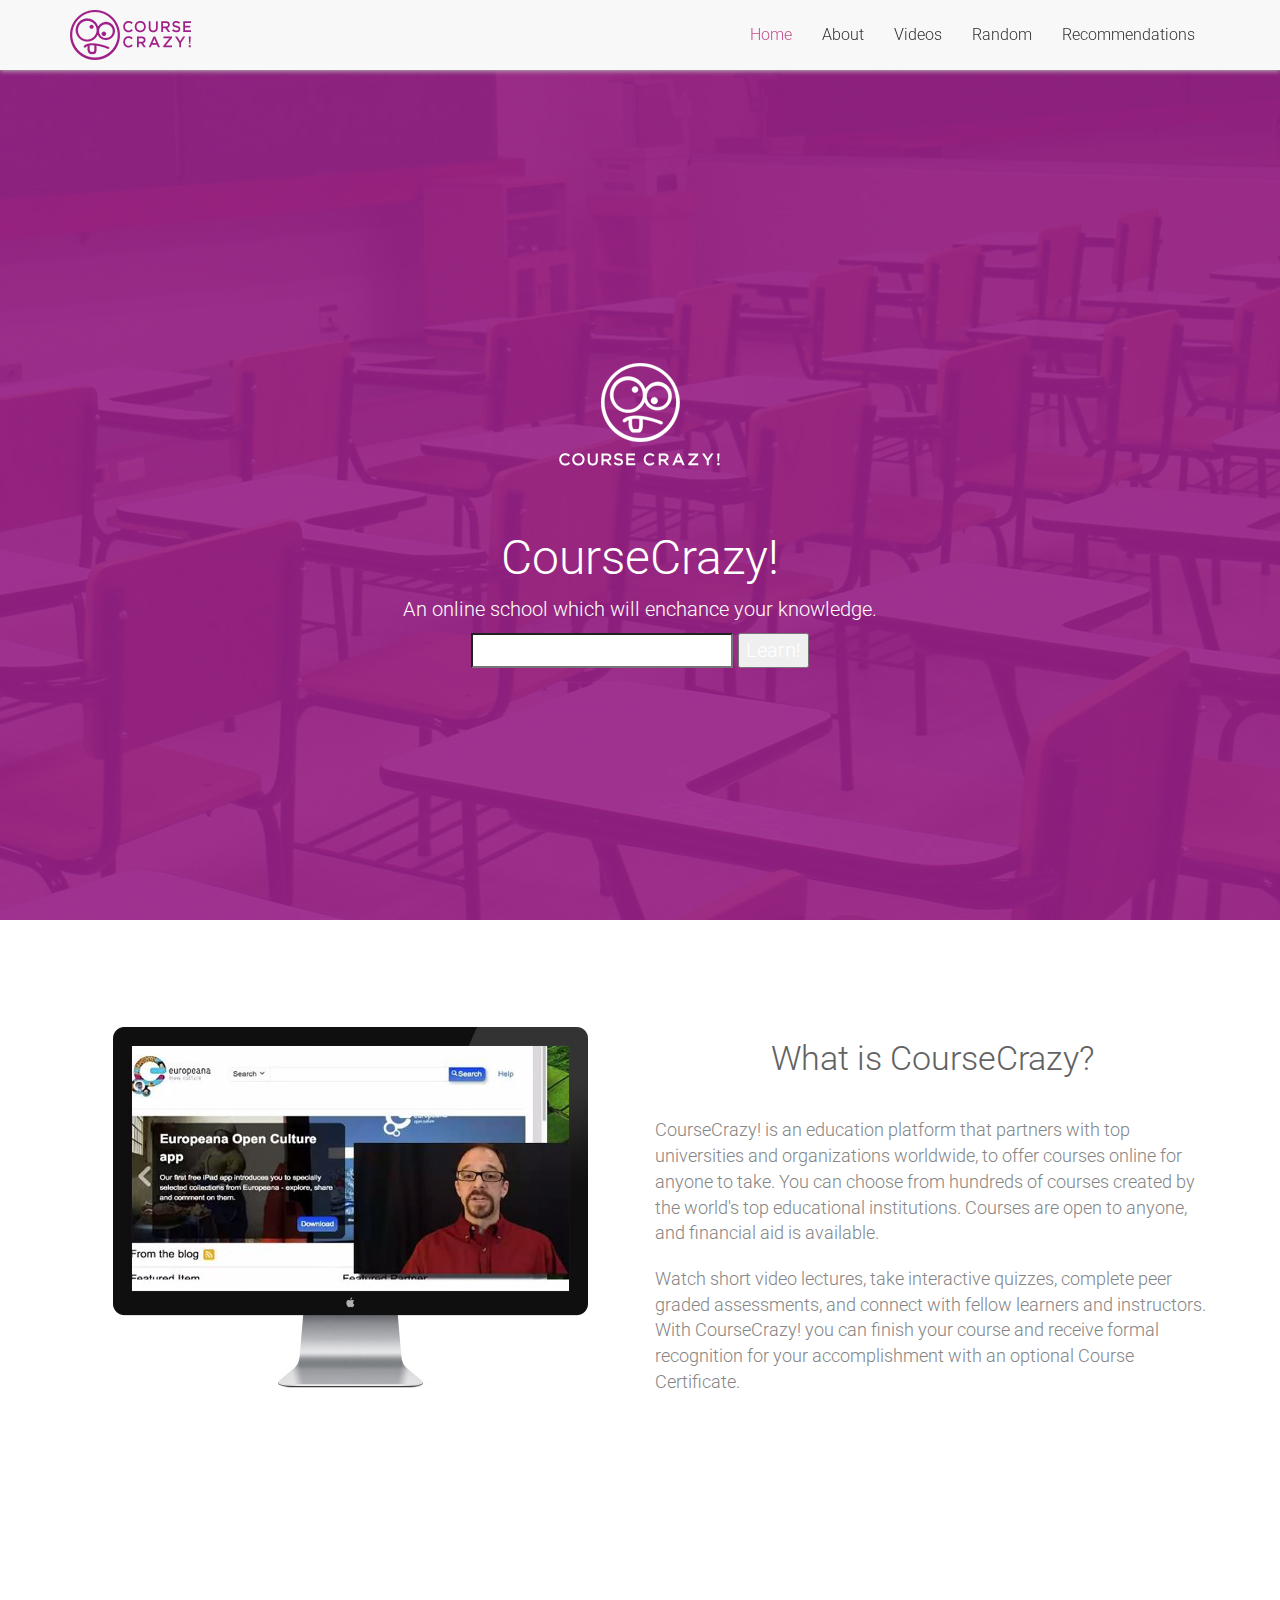
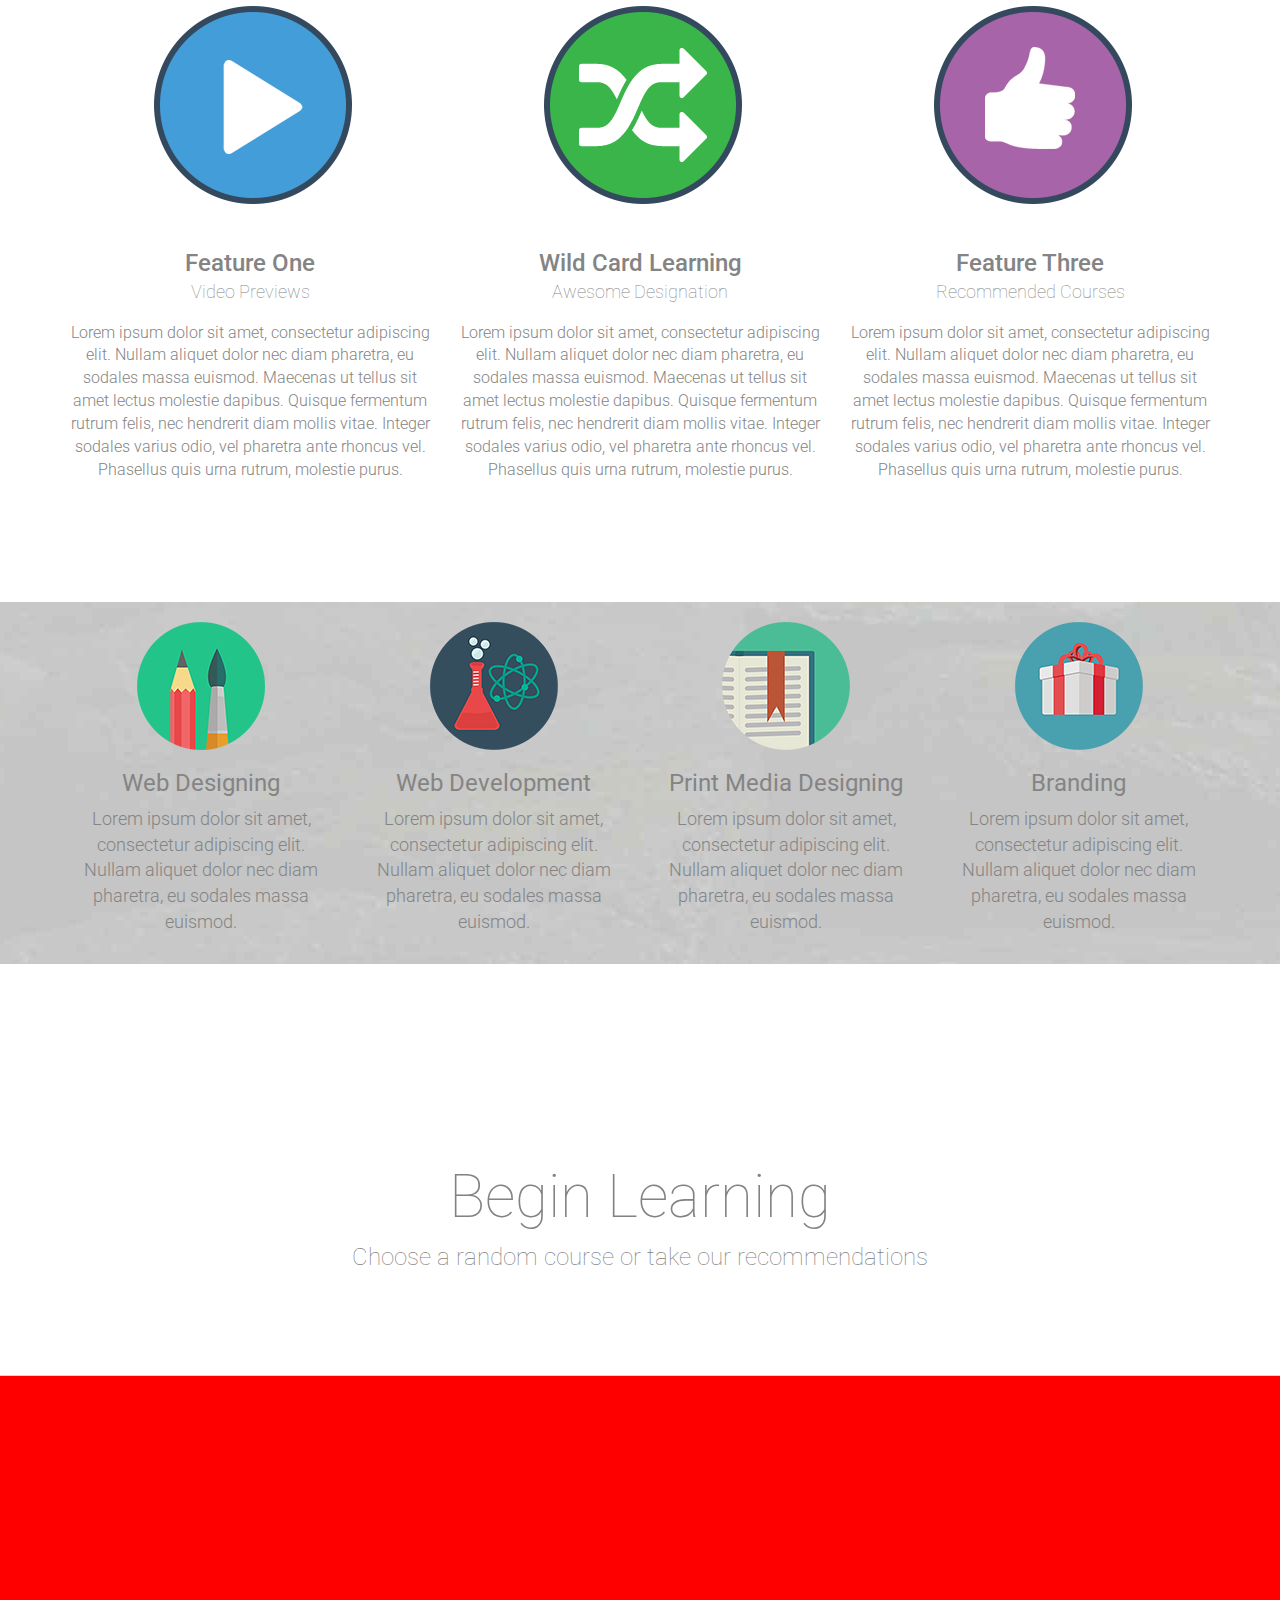
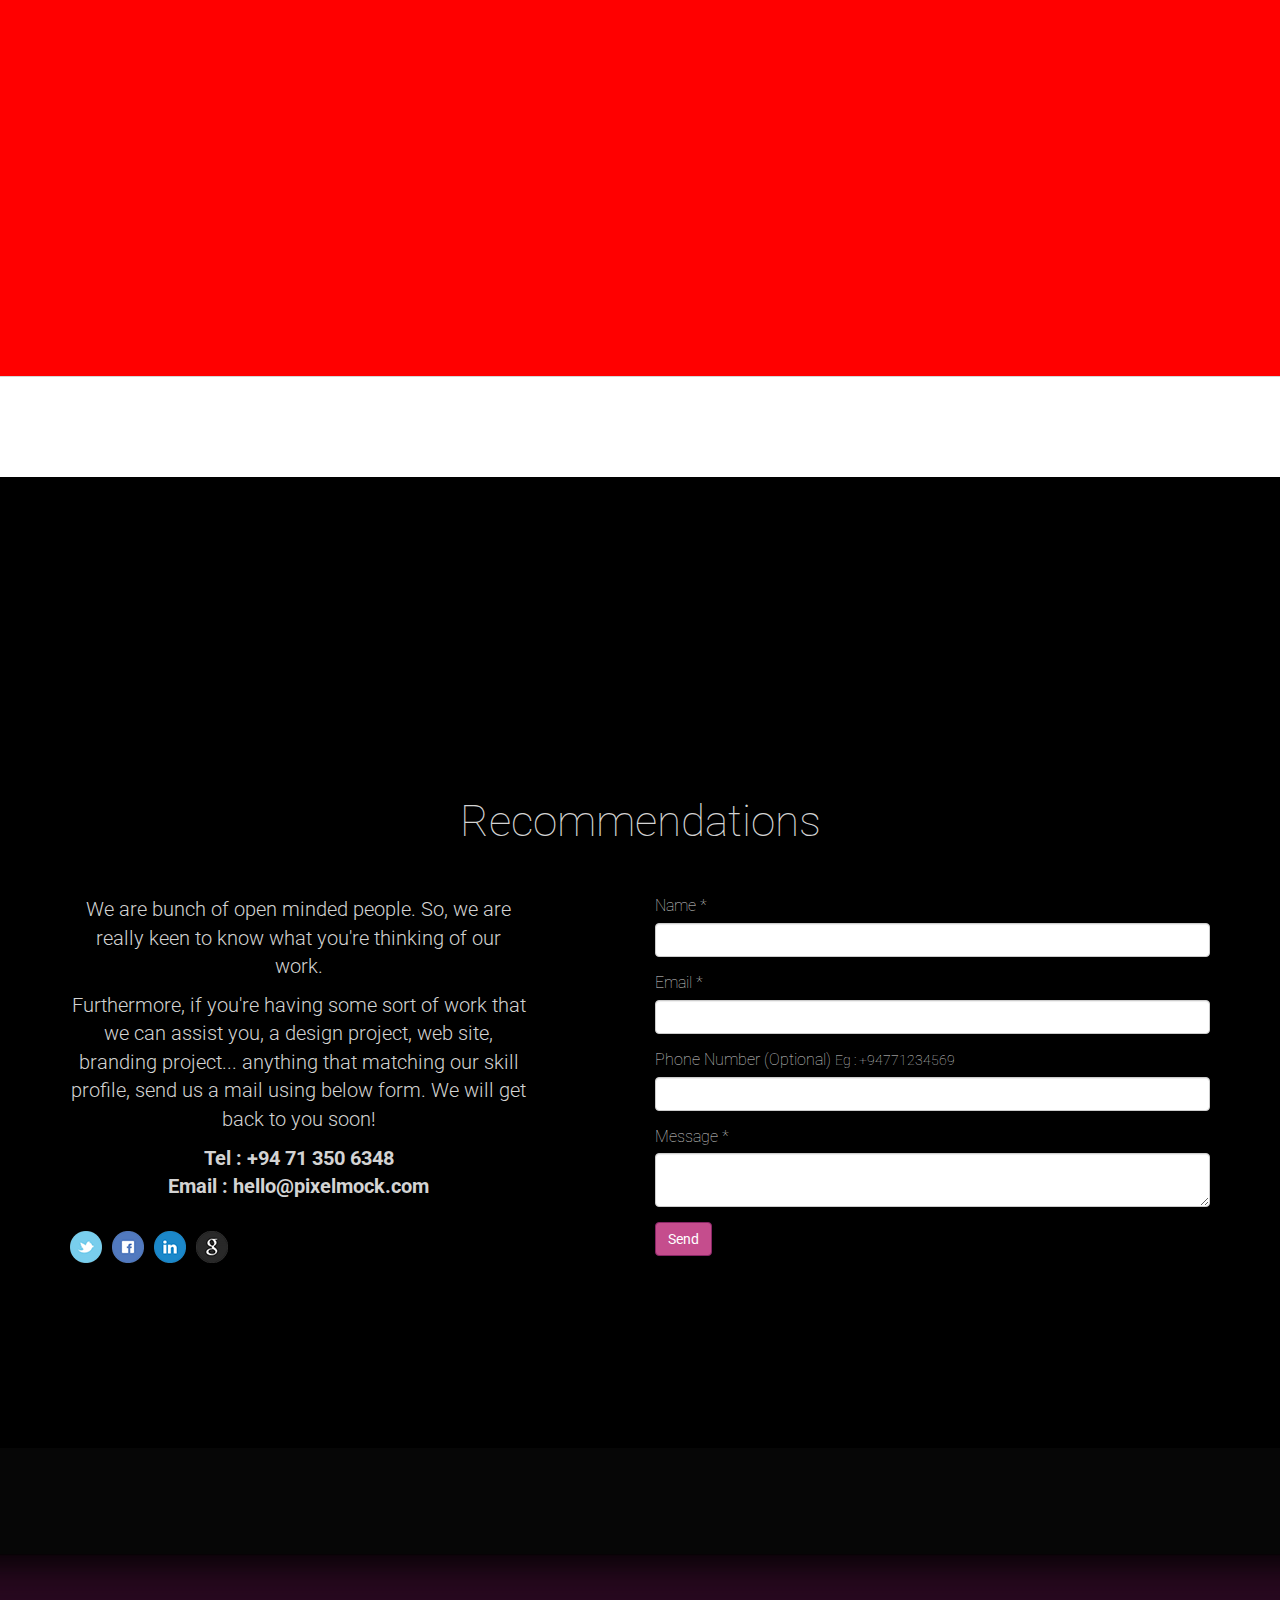
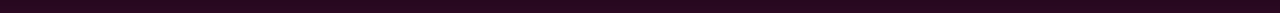
==== index2.html @ 57f98992 "initial code" ====
<!DOCTYPE html>

<html>

<head>

	<title>CourseCrazy!</title>

	<link rel="stylesheet" type="text/css" href="css/bootstrap.min.css">

	<link href='http://fonts.googleapis.com/css?family=Roboto:400,300,100,400italic,500,700' rel='stylesheet' type='text/css'>

	<link rel="stylesheet" type="text/css" href="css/main.css">

	



	<script type="text/javascript" src="js/jquery.js"></script>

	<script type="text/javascript" src="js/bootstrap.min.js"></script>

	<script type="text/javascript" src="js/singlepagenav.js"></script>

	<script type="text/javascript" src="js/queryloader.js"></script>	

	<script type="text/javascript" src="js/main.js"></script>



	<meta charset="UTF-8">

	<meta name="description" content="CouseCrazy! - Take courses online!">

	<meta name="keywords" content="educational, learning, school, college, CS160, Software Engineering, HTML,CSS,XML,JavaScript">

	<meta name="author" content="CourseCrazy!">



	<link rel="icon" type="image/png"  href="img/fav.png" />

</head>

<body>

	<div class="navbar navbar-inverse navbar-fixed-top top-nav" role="navigation">

      <div class="container">

        <div class="navbar-header">

          <button type="button" class="navbar-toggle" data-toggle="collapse" data-target=".navbar-collapse">

            <span class="sr-only">Toggle navigation</span>

            <span class="icon-bar"></span>

            <span class="icon-bar"></span>

            <span class="icon-bar"></span>

          </button>

          <a class="navbar-brand" href="#">

          	<img src="img/pm-brand.png" title="CourseCrazy! Logo">

          </a>

        </div>

        <div class="collapse navbar-collapse ">

          <ul class="nav navbar-nav">

            <li><a href="#home">Home</a></li>

            <li><a href="#about">About</a></li>

            <li><a href="#services">Videos</a></li>

            <li><a href="#work">Random</a></li>

            <li><a href="#contact">Recommendations</a></li>

          </ul>

        </div><!--/.nav-collapse -->

      </div>

    </div>





	<div class="content"  id="home">

		<div class="section section1">

			<div class="container">

				<div class="row">

					<div class="col-xs-6 col-sm-4 col-md-2 col-lg-2 col-xs-offset-3 col-sm-offset-4 col-md-offset-5 main-logo"></div>

				</div>

				<div class="row">

					<h2>CourseCrazy!</h2>

				</div>

				<div class="row">

					<p>

						An online school which will enchance your knowledge.

					</p>

				</div>
				<div class="row">
				  <p> <input type="search" value="Interested in?"> 
				    <input type="button" name="Learn!" id="Learn!" value="Learn!">
				  </p>
			  </div>

			</div>

			</div>
</div>

		<div class="section section2" id="about">

			<div class="container">

				<div class="row">

					<div class="col-md-6">

						<img class="img-responsive" title="PixelMock Introduction" src="img/big-mac.jpg">

					</div>

					<div class="col-md-6 intro-text">

						<h3 id="aboutus-title">What is CourseCrazy?</h3>

						<p>

							 CourseCrazy! is an education platform that partners with top universities and organizations worldwide, to offer courses online for anyone to take. You can choose from hundreds of courses created by the world's top educational institutions. Courses are open to anyone, and financial aid is available.

						</p>



						<p>

							Watch short video lectures, take interactive quizzes, complete peer graded assessments, and connect with fellow learners and instructors. With CourseCrazy! you can finish your course and receive formal recognition for your accomplishment with an optional Course Certificate.

						</p>

					</div>

				</div>

				<div class="row team">

					<div class="col-md-4">

						<img src="img/team/user2.png" class="img-responsive">

						<h3 class="team-name">Feature One</h3>

						<h4 class="team-subtitle">Video Previews</h4>

						<p class="team-details">

							Lorem ipsum dolor sit amet, consectetur adipiscing elit. Nullam aliquet dolor nec diam pharetra, eu sodales massa euismod. Maecenas ut tellus sit amet lectus molestie dapibus. Quisque fermentum rutrum felis, nec hendrerit diam mollis vitae. Integer sodales varius odio, vel pharetra ante rhoncus vel. Phasellus quis urna rutrum, molestie purus. 

						</p>

					</div>

					<div class="col-md-4">

						<img src="img/team/user1.png" class="img-responsive">

						<h3 class="team-name">Wild Card Learning</h3>

						<h4 class="team-subtitle">Awesome Designation</h4>

						<p class="team-details">

							Lorem ipsum dolor sit amet, consectetur adipiscing elit. Nullam aliquet dolor nec diam pharetra, eu sodales massa euismod. Maecenas ut tellus sit amet lectus molestie dapibus. Quisque fermentum rutrum felis, nec hendrerit diam mollis vitae. Integer sodales varius odio, vel pharetra ante rhoncus vel. Phasellus quis urna rutrum, molestie purus. 

						</p>

					</div>

					<div class="col-md-4">

						<img src="img/team/user3.png" class="img-responsive">

						<h3 class="team-name">Feature Three</h3>

						<h4 class="team-subtitle">Recommended Courses</h4>

						<p class="team-details">

							Lorem ipsum dolor sit amet, consectetur adipiscing elit. Nullam aliquet dolor nec diam pharetra, eu sodales massa euismod. Maecenas ut tellus sit amet lectus molestie dapibus. Quisque fermentum rutrum felis, nec hendrerit diam mollis vitae. Integer sodales varius odio, vel pharetra ante rhoncus vel. Phasellus quis urna rutrum, molestie purus. 

						</p>

					</div>

				</div>

			</div>

		</div>

		<div class="section section3" id="services">

			<div class="container">

				<div class="row">

					<div class="col-sm-6 col-md-3 service-item">

						<img src="img/web-design.png" title="Web design" class="img-responsive">

						<h3>Web Designing</h3>

						<p>

							Lorem ipsum dolor sit amet, consectetur adipiscing elit. Nullam aliquet dolor nec diam pharetra, eu sodales massa euismod.

						</p>

					</div>

					<div class="col-sm-6 col-md-3 service-item">

						<img src="img/web-dev.png" title="Web development" class="img-responsive">

						<h3>Web Development</h3>

						<p>

							Lorem ipsum dolor sit amet, consectetur adipiscing elit. Nullam aliquet dolor nec diam pharetra, eu sodales massa euismod.

						</p>

					</div>

					<div class="col-sm-6 col-md-3 service-item">

						<img src="img/print.png" title="Print media design" class="img-responsive">

						<h3>Print Media Designing</h3>

						<p>

							Lorem ipsum dolor sit amet, consectetur adipiscing elit. Nullam aliquet dolor nec diam pharetra, eu sodales massa euismod.

						</p>

					</div>

					<div class="col-sm-6 col-md-3 service-item">

						<img src="img/branding.png" title="Branding" class="img-responsive">

						<h3>Branding</h3>

						<p>

							Lorem ipsum dolor sit amet, consectetur adipiscing elit. Nullam aliquet dolor nec diam pharetra, eu sodales massa euismod.

						</p>

					</div>

				</div>

			</div>

		</div>

		<div class="section section4" id="work">

			<div class="portfolio clearfix">

				<div id="portfolio-introduction">

					<h3>Begin Learning</h3>

					<p>Choose a random course or take our recommendations</p>

				</div>



				<div id="portfolio-items" class="clearfix">

					



					<!-- start of a portfolio item -->

					<div class="item w3">

						<div class="hover-content">

							<h3>Awseome Project Name</h3>

						</div>

						<div class="hidden-item">

							<img src="img/portfolio/web/sankalana/1.jpg" title="Sankalan Holdings" data-axisX="20" data-axisY="10">

						</div>

						<div class="modal fade portfolio-popup" tabindex="-1" role="dialog" aria-labelledby="myLargeModalLabel" aria-hidden="true">

	                        <div class="modal-dialog modal-lg">

	                            <div class="modal-content">

	                                <div class="row">

	                                    <div class="col-xs-12">

	                                        <div class="portfolio-item-description">

	                                            <h3>Sankalana Holdings Website</h3>

	                                            <p>Website design and the concept development is done by PixelMock and it was a pleasure experience to work with Sankalana holdings to deliver something awesome</p>

	                                            <p>Concept design was developed using Adobe Photoshop and later customized using HTML, CSS and jQuery. </p>

	                                            <p>End product is powered with Wordpress.</p>

	                                            <div class="labels">

	                                            	<span class="label label-default">web</span>

													<span class="label label-primary">design</span>

													<span class="label label-success">wordpress</span>

													<span class="label label-info">photoshop</span>

													<span class="label label-warning">ui/ux</span>

													<span class="label label-danger">Danger</span>

	                                            </div>

	                                        </div>

	                                    </div>

	                                    <div class="col-xs-12">

	                                        <div class='popup-image-container'>

	                                            <img src="img/portfolio/web/sankalana/1.jpg" title="Sankalana Holdings web site" class="portfolio-big img-responsive">

	                                        </div>

	                                    </div>

	                                </div>

	                            </div>

	                        </div>

	                    </div>

					</div>

					<!-- end of a portfolio item -->



					<!-- start of a portfolio item -->

					<div class="item">

						<div class="hover-content">

							<h3>Awseome Project Name</h3>

						</div>

						<div class="hidden-item">

							<img src="img/portfolio/print/blackwelling/1.jpg" title="Blackwelling Recruitment" data-axisX="50" data-axisY="10">

						</div>

						<div class="modal fade portfolio-popup" tabindex="-1" role="dialog" aria-labelledby="myLargeModalLabel" aria-hidden="true">

	                        <div class="modal-dialog modal-lg">

	                            <div class="modal-content">

	                                <div class="row">

	                                    <div class="col-xs-12">

	                                        <div class="portfolio-item-description">

	                                            <h3>Awseome Project Name</h3>

	                                            <p>Lorem ipsum dolor sit amet, consectetur adipiscing elit. Morbi vitae porttitor dolor, sit amet consectetur lectus. Nunc vitae viverra enim, non blandit tortor. Suspendisse convallis. </p>

	                                            <p>Lorem ipsum dolor sit amet, consectetur adipiscing elit. Morbi vitae porttitor dolor, sit amet consectetur lectus. Nunc vitae viverra enim, non blandit tortor. Suspendisse convallis. </p>

	                                            <p>Lorem ipsum dolor sit amet, consectetur adipiscing elit. Morbi vitae porttitor dolor, sit amet consectetur lectus. Nunc vitae viverra enim, non blandit tortor. Suspendisse convallis. </p>

	                                            <div class="labels">

	                                            	<span class="label label-default">web</span>

													<span class="label label-primary">design</span>

													<span class="label label-success">wordpress</span>

													<span class="label label-info">photoshop</span>

													<span class="label label-warning">ui/ux</span>

													<span class="label label-danger">Danger</span>

	                                            </div>

	                                        </div>

	                                    </div>

	                                    <div class="col-xs-12">

	                                        <div class='popup-image-container'>

	                                            <img src="img/portfolio/print/blackwelling/1.jpg" title="Blackwelling Recruitment" class="portfolio-big img-responsive">

	                                        </div>

	                                    </div>

	                                </div>

	                            </div>

	                        </div>

	                    </div>

					</div>

					<!-- end of a portfolio item -->



					<!-- start of a portfolio item -->

					<div class="item">

						<div class="hover-content">

							<h3>Awseome Project Name</h3>

						</div>

						<div class="hidden-item">

							<img src="img/portfolio/web/whoor/1.jpg" title="WHOOR audio" data-axisX="50" data-axisY="50">

						</div>

						<div class="modal fade portfolio-popup" tabindex="-1" role="dialog" aria-labelledby="myLargeModalLabel" aria-hidden="true">

	                        <div class="modal-dialog modal-lg">

	                            <div class="modal-content">

	                                <div class="row">

	                                    <div class="col-xs-12">

	                                        <div class="portfolio-item-description">

	                                            <h3>Awseome Project Name</h3>

	                                            <p>Lorem ipsum dolor sit amet, consectetur adipiscing elit. Morbi vitae porttitor dolor, sit amet consectetur lectus. Nunc vitae viverra enim, non blandit tortor. Suspendisse convallis. </p>

	                                            <p>Lorem ipsum dolor sit amet, consectetur adipiscing elit. Morbi vitae porttitor dolor, sit amet consectetur lectus. Nunc vitae viverra enim, non blandit tortor. Suspendisse convallis. </p>

	                                            <p>Lorem ipsum dolor sit amet, consectetur adipiscing elit. Morbi vitae porttitor dolor, sit amet consectetur lectus. Nunc vitae viverra enim, non blandit tortor. Suspendisse convallis. </p>

	                                            <div class="labels">

	                                            	<span class="label label-default">web</span>

													<span class="label label-primary">design</span>

													<span class="label label-success">wordpress</span>

													<span class="label label-info">photoshop</span>

													<span class="label label-warning">ui/ux</span>

													<span class="label label-danger">Danger</span>

	                                            </div>

	                                        </div>

	                                    </div>

	                                    <div class="col-xs-12">

	                                        <div class='popup-image-container'>

	                                            <img src="img/portfolio/web/whoor/1.jpg" title="WHOOR audio" class="portfolio-big img-responsive">

	                                        </div>

	                                    </div>

	                                </div>

	                            </div>

	                        </div>

	                    </div>

					</div>

					<!-- end of a portfolio item -->



					<!-- start of a portfolio item -->

					<div class="item">

						<div class="hover-content">

							<h3>Awseome Project Name</h3>

						</div>

						<div class="hidden-item">

							<img src="img/portfolio/logo/chocodiles/1.jpg" title="Chocodiles" data-axisX="45" data-axisY="50">

						</div>

						<div class="modal fade portfolio-popup" tabindex="-1" role="dialog" aria-labelledby="myLargeModalLabel" aria-hidden="true">

	                        <div class="modal-dialog modal-lg">

	                            <div class="modal-content">

	                                <div class="row">

	                                    <div class="col-xs-12">

	                                        <div class="portfolio-item-description">

	                                            <h3>Awseome Project Name</h3>

	                                            <p>Lorem ipsum dolor sit amet, consectetur adipiscing elit. Morbi vitae porttitor dolor, sit amet consectetur lectus. Nunc vitae viverra enim, non blandit tortor. Suspendisse convallis. </p>

	                                            <p>Lorem ipsum dolor sit amet, consectetur adipiscing elit. Morbi vitae porttitor dolor, sit amet consectetur lectus. Nunc vitae viverra enim, non blandit tortor. Suspendisse convallis. </p>

	                                            <p>Lorem ipsum dolor sit amet, consectetur adipiscing elit. Morbi vitae porttitor dolor, sit amet consectetur lectus. Nunc vitae viverra enim, non blandit tortor. Suspendisse convallis. </p>

	                                            <div class="labels">

	                                            	<span class="label label-default">web</span>

													<span class="label label-primary">design</span>

													<span class="label label-success">wordpress</span>

													<span class="label label-info">photoshop</span>

													<span class="label label-warning">ui/ux</span>

													<span class="label label-danger">Danger</span>

	                                            </div>

	                                        </div>

	                                    </div>

	                                    <div class="col-xs-12">

	                                        <div class='popup-image-container'>

	                                            <img src="img/portfolio/logo/chocodiles/1.jpg" title="Chocodiles" class="portfolio-big img-responsive">

	                                        </div>

	                                    </div>

	                                </div>

	                            </div>

	                        </div>

	                    </div>

					</div>

					<!-- end of a portfolio item -->



					<!-- start of a portfolio item -->

					<div class="item">

						<div class="hover-content">

							<h3>Awseome Project Name</h3>

						</div>

						<div class="hidden-item">

							<img src="img/portfolio/logo/1tl/1.jpg" title="1LT" data-axisX="50" data-axisY="50">

						</div>

						<div class="modal fade portfolio-popup" tabindex="-1" role="dialog" aria-labelledby="myLargeModalLabel" aria-hidden="true">

	                        <div class="modal-dialog modal-lg">

	                            <div class="modal-content">

	                                <div class="row">

	                                    <div class="col-xs-12">

	                                        <div class="portfolio-item-description">

	                                            <h3>Awseome Project Name</h3>

	                                            <p>Lorem ipsum dolor sit amet, consectetur adipiscing elit. Morbi vitae porttitor dolor, sit amet consectetur lectus. Nunc vitae viverra enim, non blandit tortor. Suspendisse convallis. </p>

	                                            <p>Lorem ipsum dolor sit amet, consectetur adipiscing elit. Morbi vitae porttitor dolor, sit amet consectetur lectus. Nunc vitae viverra enim, non blandit tortor. Suspendisse convallis. </p>

	                                            <p>Lorem ipsum dolor sit amet, consectetur adipiscing elit. Morbi vitae porttitor dolor, sit amet consectetur lectus. Nunc vitae viverra enim, non blandit tortor. Suspendisse convallis. </p>

	                                            <div class="labels">

	                                            	<span class="label label-default">web</span>

													<span class="label label-primary">design</span>

													<span class="label label-success">wordpress</span>

													<span class="label label-info">photoshop</span>

													<span class="label label-warning">ui/ux</span>

													<span class="label label-danger">Danger</span>

	                                            </div>

	                                        </div>

	                                    </div>

	                                    <div class="col-xs-12">

	                                        <div class='popup-image-container'>

	                                            <img src="img/portfolio/logo/1tl/1.jpg" title="1LT" class="portfolio-big img-responsive">

	                                        </div>

	                                    </div>

	                                </div>

	                            </div>

	                        </div>

	                    </div>

					</div>

					<!-- end of a portfolio item -->



					<!-- start of a portfolio item -->

					<div class="item w3">

						<div class="hover-content">

							<h3>Awseome Project Name</h3>

						</div>

						<div class="hidden-item">

							<img src="img/portfolio/web/sajath/1.jpg" title="Sajath Lakshita's Website" data-axisX="95" data-axisY="10">

						</div>

						<div class="modal fade portfolio-popup" tabindex="-1" role="dialog" aria-labelledby="myLargeModalLabel" aria-hidden="true">

	                        <div class="modal-dialog modal-lg">

	                            <div class="modal-content">

	                                <div class="row">

	                                    <div class="col-xs-12">

	                                        <div class="portfolio-item-description">

	                                            <h3>Awseome Project Name</h3>

	                                            <p>Lorem ipsum dolor sit amet, consectetur adipiscing elit. Morbi vitae porttitor dolor, sit amet consectetur lectus. Nunc vitae viverra enim, non blandit tortor. Suspendisse convallis. </p>

	                                            <p>Lorem ipsum dolor sit amet, consectetur adipiscing elit. Morbi vitae porttitor dolor, sit amet consectetur lectus. Nunc vitae viverra enim, non blandit tortor. Suspendisse convallis. </p>

	                                            <p>Lorem ipsum dolor sit amet, consectetur adipiscing elit. Morbi vitae porttitor dolor, sit amet consectetur lectus. Nunc vitae viverra enim, non blandit tortor. Suspendisse convallis. </p>

	                                            <div class="labels">

	                                            	<span class="label label-default">web</span>

													<span class="label label-primary">design</span>

													<span class="label label-success">wordpress</span>

													<span class="label label-info">photoshop</span>

													<span class="label label-warning">ui/ux</span>

													<span class="label label-danger">Danger</span>

	                                            </div>

	                                        </div>

	                                    </div>

	                                    <div class="col-xs-12">

	                                        <div class='popup-image-container'>

	                                            <img src="img/portfolio/web/sajath/1.jpg" title="Sajath Lakshita's Website" class="portfolio-big img-responsive">

	                                            <img src="img/portfolio/web/sajath/2.jpg" title="Sajath Lakshita's Website" class="portfolio-big img-responsive">

	                                        </div>

	                                    </div>

	                                </div>

	                            </div>

	                        </div>

	                    </div>

					</div>

					<!-- end of a portfolio item -->



					<!-- start of a portfolio item -->

					<div class="item w3">

						<div class="hover-content">

							<h3>Awseome Project Name</h3>

						</div>

						<div class="hidden-item">

							<img src="img/portfolio/web/udara/1.png" title="Udara Kiriella Photography Website" data-axisX="50" data-axisY="50">

						</div>

						<div class="modal fade portfolio-popup" tabindex="-1" role="dialog" aria-labelledby="myLargeModalLabel" aria-hidden="true">

	                        <div class="modal-dialog modal-lg">

	                            <div class="modal-content">

	                                <div class="row">

	                                    <div class="col-xs-12">

	                                        <div class="portfolio-item-description">

	                                            <h3>Awseome Project Name</h3>

	                                            <p>Lorem ipsum dolor sit amet, consectetur adipiscing elit. Morbi vitae porttitor dolor, sit amet consectetur lectus. Nunc vitae viverra enim, non blandit tortor. Suspendisse convallis. </p>

	                                            <p>Lorem ipsum dolor sit amet, consectetur adipiscing elit. Morbi vitae porttitor dolor, sit amet consectetur lectus. Nunc vitae viverra enim, non blandit tortor. Suspendisse convallis. </p>

	                                            <p>Lorem ipsum dolor sit amet, consectetur adipiscing elit. Morbi vitae porttitor dolor, sit amet consectetur lectus. Nunc vitae viverra enim, non blandit tortor. Suspendisse convallis. </p>

	                                            <div class="labels">

	                                            	<span class="label label-default">web</span>

													<span class="label label-primary">design</span>

													<span class="label label-success">wordpress</span>

													<span class="label label-info">photoshop</span>

													<span class="label label-warning">ui/ux</span>

													<span class="label label-danger">Danger</span>

	                                            </div>

	                                        </div>

	                                    </div>

	                                    <div class="col-xs-12">

	                                        <div class='popup-image-container'>

	                                            <img src="img/portfolio/web/udara/1.png" title="Udara Kiriella Photography Website" class="portfolio-big img-responsive">

	                                        </div>

	                                    </div>

	                                </div>

	                            </div>

	                        </div>

	                    </div>

					</div>

					<!-- end of a portfolio item -->

				</div>

				

			</div>

		</div>



		<div class="section section5 footer" id="contact">

			<div class="container">

				<div class="row">

					<h3 id="contact-us-header">Recommendations</h3>

				</div>

                <div class="row">

                    <div class="col-md-5 contact-description">

                        <p>We are bunch of open minded people. So, we are really keen to know what you're thinking of our work.</p> 

                        <p>Furthermore, if you're having some sort of work that we can assist you, a design project, web site, branding project... anything that matching our skill profile, send us a mail using below form. We will get back to you soon!</p>	

                        <p><strong>Tel : +94 71 350 6348<br>

                                Email : hello@pixelmock.com</strong></p>

                        <p class="sm-wrapper clearfix">

                            <a class="sm-container" href="http://www.twitter.com/pixelmock" target="_blank"></a>

                            <a class="sm-container sm-facebook" href="http://www.facebook.com/pixelmock" target="_blank"></a>

                            <a class="sm-container sm-linkedin" href="http://www.linkedin.com/company/pixelmock/" target="_blank"></a>

                            <a class="sm-container sm-gplus" href="https://plus.google.com/115525542717477884846" rel="publisher" target="_blank"></a>

                            <a class="sm-container sm-skype" href="skype:pixelmock?userinfo"></a>

                        <div class="clear"></div>

                        </p>

                    </div>

                    <div class="col-md-offset-1 col-md-6">

                        <div id="mainErrorDisplay">



                        </div>

                        <form id="contact-form">

                            <div class="form-group">

                                <label for="name">Name *</label>

                                <input type="text" class="form-control" id="name">

                            </div>



                            <div class="form-group">

                                <label for="email">Email *</label>

                                <input type="text" class="form-control" id="email">

                            </div>



                            <div class="form-group">

                                <label for="phone">Phone Number (Optional) <small>Eg : +94771234569</small></label>

                                <input type="text" class="form-control" id="phone">

                            </div>



                            <div class="form-group">

                                <label for="message">Message *</label>

                                <textarea class="form-control" id="message"></textarea>

                            </div>



                            <div class="form-group">

                                <input type="submit" value="Send" id="send" class="btn btn-success">

                            </div>

                        </form>

                    </div>

                </div>

            </div>



		</div>

	</div>

</body>

</html>
---- css/main.css ----
body
{
	text-align: center;
	padding: 0px;
	margin: 0px;
	font-family: "Roboto",sans-serif;
	font-size: 12px;
	color:#d3d3d3 !important;
}

body .text-color1 
{
    color: #882565;
}

body .text-color2 
{
    color: #C54D8D;
}

.owlcontainer {
	max-width: 1400px;
	margin: auto;
	overflow: hidden;
	position: relative;
	padding-top: 6%;
}

#owl-demo .owlitem img{
    display: block;
    max-width: 100%;
    height: auto;
    margin: auto;
}
.owlcontainer .slidertext {
	font-size: 30px;
	color: #4f585d;
	line-height: 40px;
	text-align: center;
	width: 70%;
	margin: auto;
	padding-top: 0px;
	padding-bottom: 6%;
}


.container
{
	/*width:1200px;*/
	margin: 0px auto;
	/*text-align: left;*/
}

.top-nav
{
	position: fixed;
	height: 70px;
	padding-top: 10px;
	padding-bottom: 10px;
	width:100%;
	background-color: #f8f8f8;
}

.top-nav li a
{
	font-size:16px;
	font-family: "Roboto", sans-serif;
	font-weight: 300;
	color:#303030 !important;
}

.navbar li .current
{
	background-color: transparent;
	color: #C54D8D !important;
	outline: none;
}

.navbar-brand
{
	padding-top: 0px;
}

.top-nav li a:hover
{
	color:#C54D8D!important;
}

.navbar-inverse
{
	border: none;
	box-shadow: 0px 1px 5px #b8b8b8;
}

.content
{
	padding-top:70px;
}

.section1
{
	background: url(../img/workspace-main.jpg);
	background-repeat:no-repeat;
	background-attachment:fixed;
	background-position:50% -400px; 
	padding-top:170px;
}

.section1 .main-logo
{
	background: url("../img/logo-big-NEW.png") no-repeat scroll center center rgba(0, 0, 0, 0);
	height: 200px;
}

.section1 h2
{
	font-family: "Roboto",sans-serif;
	font-weight: 300 !important;
	font-size: 48px;
	color:#fff;
}

.section1 p
{
	font-size: 20px;
	font-weight: 300;
	color: #fff;
}

.section2
{
	padding-top: 100px;
	/*padding-bottom: 200px;*/
}

.section2 .intro-text
{
	/*text-align: left*/
}

.section2 img
{
	margin: 0 auto;
}

.section2 h3#aboutus-title
{
	font-family: "Roboto", sans-serif;
	font-size: 34px;
	color: #626262 !important;
	font-weight: 300;
	margin-bottom: 40px;
}

.section2 .team
{
	padding: 150px 0px 100px 0px;
}

.section2 .team img
{
	margin:0px auto;
}

.section2 .team h3.team-name
{
	color:#848484;
	margin-bottom: 5px;
}

.section2 .team h4.team-subtitle
{
	margin-top: 0px;	
	font-weight: lighter;
	color:#848484;
	margin-bottom: 20px;
}

.section2 .team p.team-details
{
	text-align: center;
	font-size: 16px;
}

.section2 p
{
	color: #848484;
	font-size: 18px;
	font-family: "Roboto", sans-serif;
	margin-bottom: 20px;
	font-weight: 300;
	text-align: left
}

.section3
{
	background: url(../img/workspace-sub.jpg) rgba(213,30,155, 0.6);
	background-repeat:no-repeat;
	background-attachment:fixed;
	background-position:50% 0%; 
}

.section3 .container
{
	
}

.section3 img.img-responsive
{
	margin: 0 auto;
}

.section3 h3
{
	color: #848484;
	font-weight: 400;
}

.section3 p
{
	color: #848484;
	font-weight: 300;
	font-size: 18px;
}

.section4
{
	/*height:600px;*/
}

.item 
{ 
	width: 20%; 
	background-color: red;
	height:300px;
	float:left;
	position: relative;
}

.item.w2 
{ 
	width: 25%; 
}

.item.w3
{
	width: 40%; 
}

.item .hidden-item
{
	display: none;
}

.portfolio
{	
	padding: 100px 0px
}

.portfolio #portfolio-introduction
{
	margin-bottom: 100px;
	margin-top: 100px;
	color: #828282;
}

.portfolio #portfolio-introduction p
{
	font-size: 24px;
	font-weight: lighter;
}

.portfolio #portfolio-items
{
	border-top: 1px solid #D6D6D6;
	border-bottom: 1px solid #D6D6D6;
}

.portfolio .item .hover-content
{
	width: 100%;
	height: 100%;
	background: #8a0175;
	opacity: 0.8;
	position: absolute;
	padding: 20px;
	display: none;
	transition:all 0.5s ease 0s;
	cursor: pointer;
}

.portfolio .item .hover-content h3
{
	font-size: 34px;
	font-weight: lighter;
	color: #fff;
	position: relative;
	top:30%;
}

.portfolio .item:hover .hover-content
{
	display: block;
}

.portfolio .item  .portfolio-popup h3
{
	margin-bottom: 30px;
	margin-top: 0px;
	color:#828282;
} 

.portfolio .item .portfolio-popup p
{
	color: #828282;
	line-height: auto;
	font-size: 18px;
	font-weight: lighter;
}


.portfolio .item .portfolio-popup .popup-image-container
{
	padding: 20px;
}

.portfolio .item .portfolio-popup .popup-image-container img
{
	margin: 0 auto
}

.portfolio .item  .portfolio-popup .portfolio-item-description
{
	border-bottom: 1px solid #8D8D8D;
    padding: 40px;
    text-align: left;
}

.portfolio .item .portfolio-popup .labels
{
	margin-top:20px;
	line-height: 30px;
}


.portfolio .item  .portfolio-popup .portfolio-item-description span.label
{
	font-family: "Roboto", sans-serif;
	font-size: 12px;
	font-weight: lighter;
}

.portfolio h3
{
	font-size: 60px;
	font-family: "Roboto", sans-serif;
	font-weight: lighter;
}

.footer
{
	background: url(../img/footer-bg.jpg) repeat-x left bottom #000;
	/*padding-top: 200px;*/
}

#contact
{
	/*padding-bottom:80px;*/
	font-family:"Roboto", sans-serif;
	font-weight:300;
	min-height:600px;
}

#contact #contact-us-header
{
	font-size: 44px;
	font-weight: lighter;
	margin-bottom: 50px
}

#contact #contact-form input[type=submit]
{
	background-color:#C54D8D;
	border:1px solid #882565																																																																																																																																																																						
}

#contact #contact-form
{
	text-align: left;
}

#contact #contact-form label
{
	font-size: 16px;
	font-weight: lighter;
}

#contact .contact-description p
{
	font-size:20px;
}

.sm-wrapper
{
	margin-top:30px;
	margin-bottom:50px;
}


.sm-wrapper a:hover
{

}

.sm-container
{
	width:32px;
	height:32px;
	display:block;
	float:left;
	background:url(../img/sm-sprite.png) no-repeat;
	margin-right:10px;
}

.sm-container:hover
{
	/*border-bottom:5px solid #C54D8D;*/
	cursor:pointer;
}

.sm-facebook
{
	background-position:0px -32px;
}

.sm-linkedin
{
	background-position:0px -64px;
}

.sm-gplus
{
	background-position:0px -96px;
}

.sm-skype
{
	background-position:0px -128px;
}


/* end of contact section */



/* Landscape phones and down */
@media (max-width: 480px) { 

	.section2 p
	{
		font-size: 18px;
		font-weight: 300;
	}

	.section2 img
	{
		padding-bottom: 60px;
	}

	.item,.item.w2 , .item.w3
	{ 
		width: 100%; 
	}

	.portfolio .item  .portfolio-popup h3
	{
		font-size: 42px;
	} 

	.portfolio .item .portfolio-popup p
	{
		font-size: 16px;
		font-weight: lighter;
	}

	.section2 .team img
	{
		padding-bottom: 0px;
	}

	.section3 .service-item
	{
		margin-bottom: 50px
	}

	.section3 .service-item p
	{
		font-size: 18px;
	    margin: 0 auto;
	    width: 75%;
	}


 }

/* Landscape phone to portrait tablet */
@media (min-width: 481px) and (max-width: 767px) {
	.section3 .service-item
	{
		margin-bottom: 50px
	}

	.section3 .service-item p
	{
		font-size: 18px;
	    margin: 0 auto;
	    width: 75%;
	}

	.section2 p
	{
		font-size: 20px;
		font-weight: 300;
	}

	.section2 img
	{
		padding-bottom: 0px;
	}

	.item,.item.w2 , .item.w3
	{ 
		width: 100%; 
	}

	.navbar-nav
	{
		background-color:#F8F8F8
	}
}


/* Portrait tablet to landscape and desktop */
@media (min-width: 768px) and (max-width: 1024px) {
	.section2 img
	{
		padding-bottom: 60px;
	}

	.section2 p
	{
		font-size: 20px;
	}

	.section2 img
	{
		padding-bottom: 0px;
	}

	.section3 .service-item
	{
		margin-bottom: 50px;
		font-size: 18px;
	}

	.portfolio .item .hover-content
	{
		width: 100%;
		height: 100%;
		background: #8a0175;
		opacity: 0.8;
		position: absolute;
		padding: 20px;
		display: none;
		transition:all 0.5s ease 0s;
		cursor: pointer;
	}

	.portfolio .item .hover-content h3
	{
		font-size: 18px;
		font-weight: 300;
		color: #fff;
		position: relative;
		top:30%;
	}

	.portfolio .item:hover .hover-content
	{
		display: block;
	}

	.portfolio .item  .portfolio-popup h3
	{
		margin-bottom: 30px;
		margin-top: 0px;
		color:#828282;
		font-size: 42px;
	} 

	.portfolio .item .portfolio-popup p
	{
		color: #828282;
		line-height: auto;
		font-size: 16px;
		font-weight: lighter;
	}

	.item 
	{ 
		width: 20%; 
		background-color: red;
		height:200px;
		float:left;
		position: relative;
	}

	.item.w2 
	{ 
		width: 25%; 
	}

	.item.w3
	{
		width: 40%; 
	}

	.navbar-nav
	{
		float: right;
	}
}


/* Large desktop */
@media (min-width: 1025px) {
	.navbar-nav
	{
		float: right;
	}
}

.clearfix:after {
     visibility: hidden;
     display: block;
     font-size: 0;
     content: " ";
     clear: both;
     height: 0;
     }
.clearfix { display: inline-block; }
/* start commented backslash hack \*/
* html .clearfix { height: 1%; }
.clearfix { display: block; }
/* close commented backslash hack */
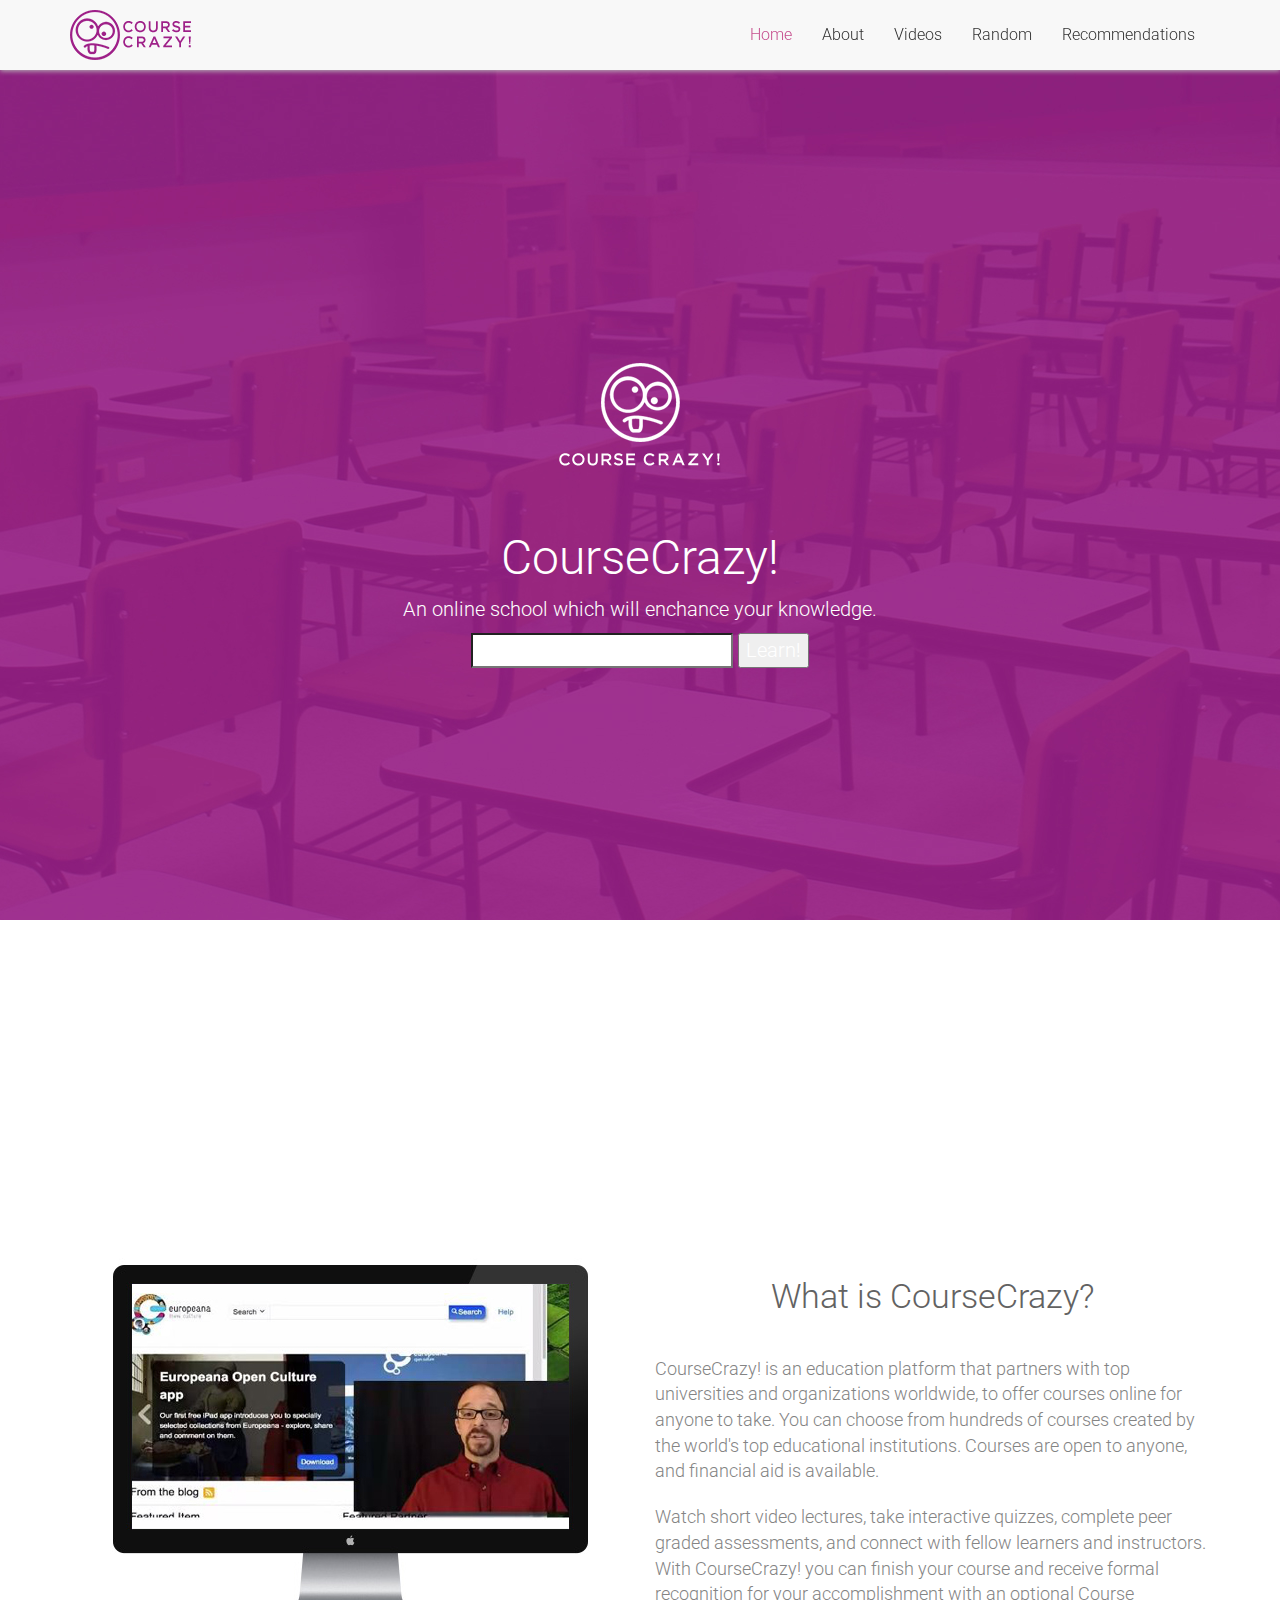
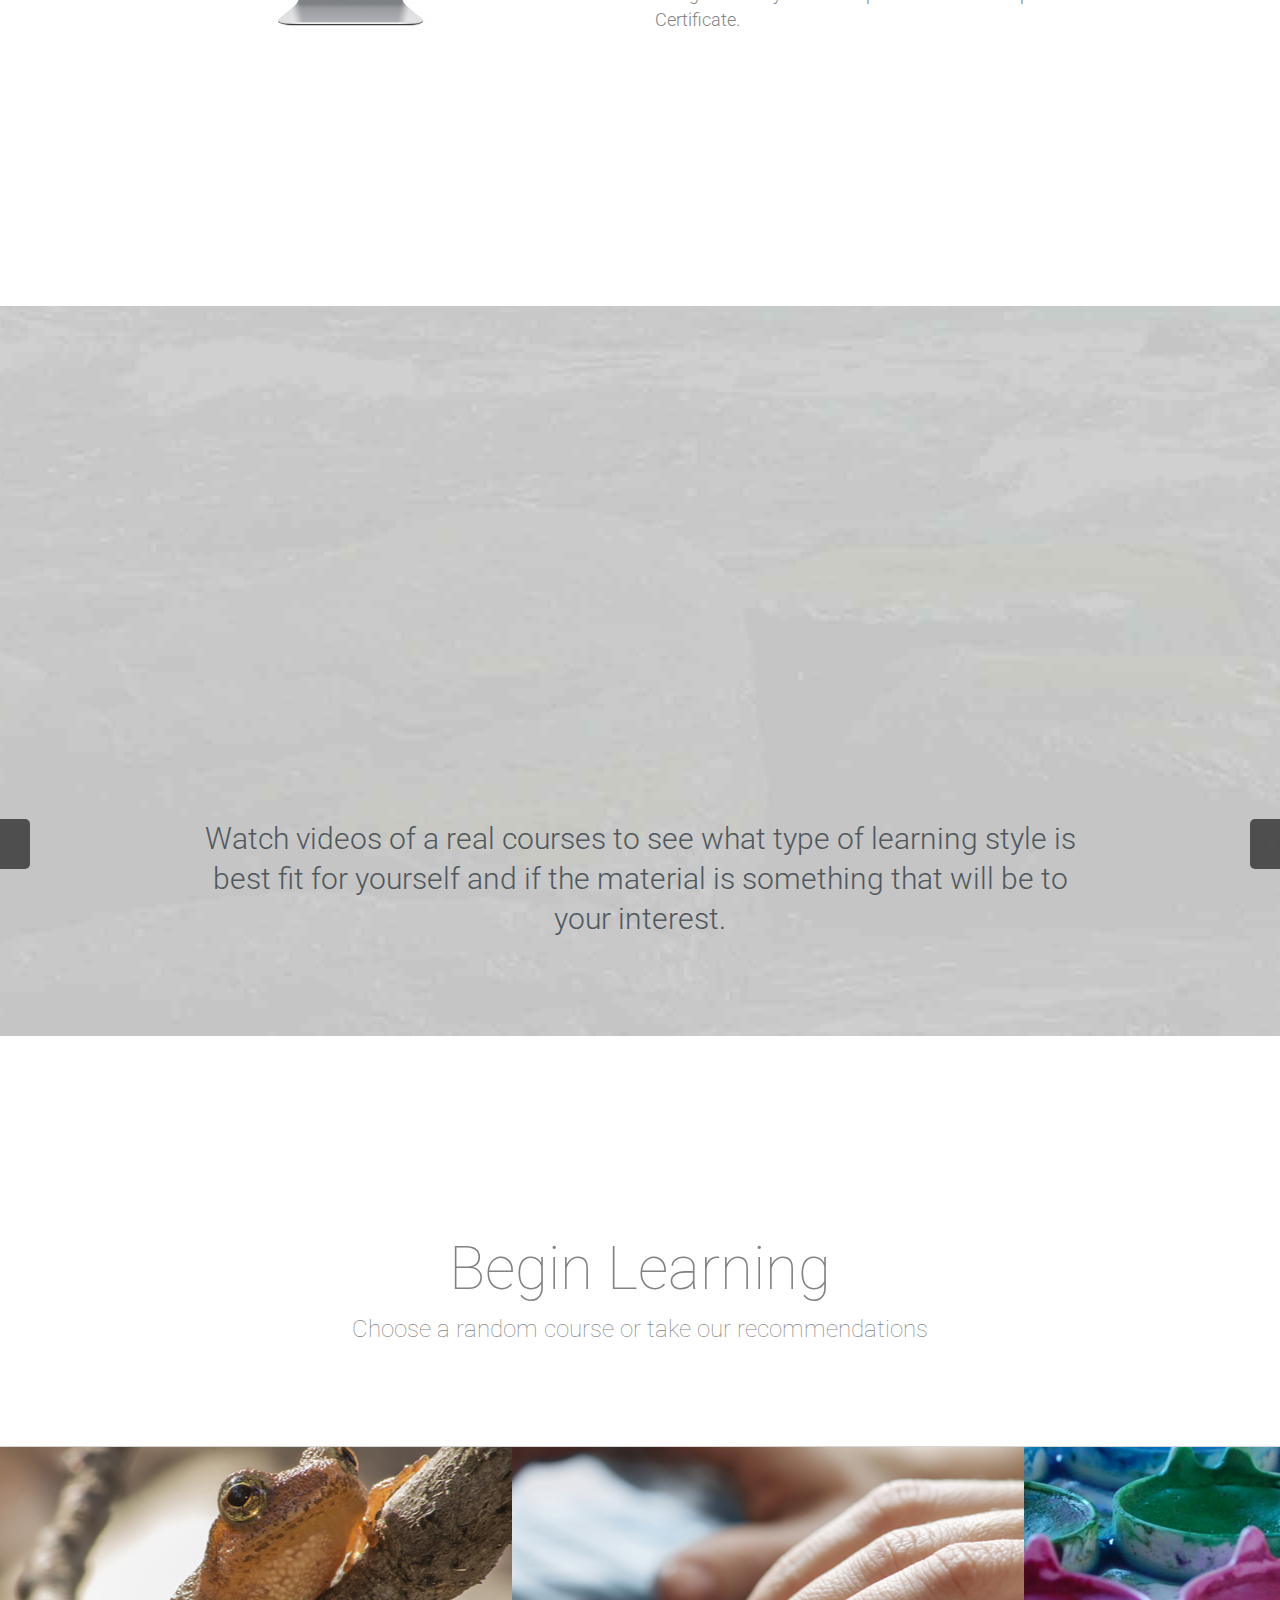
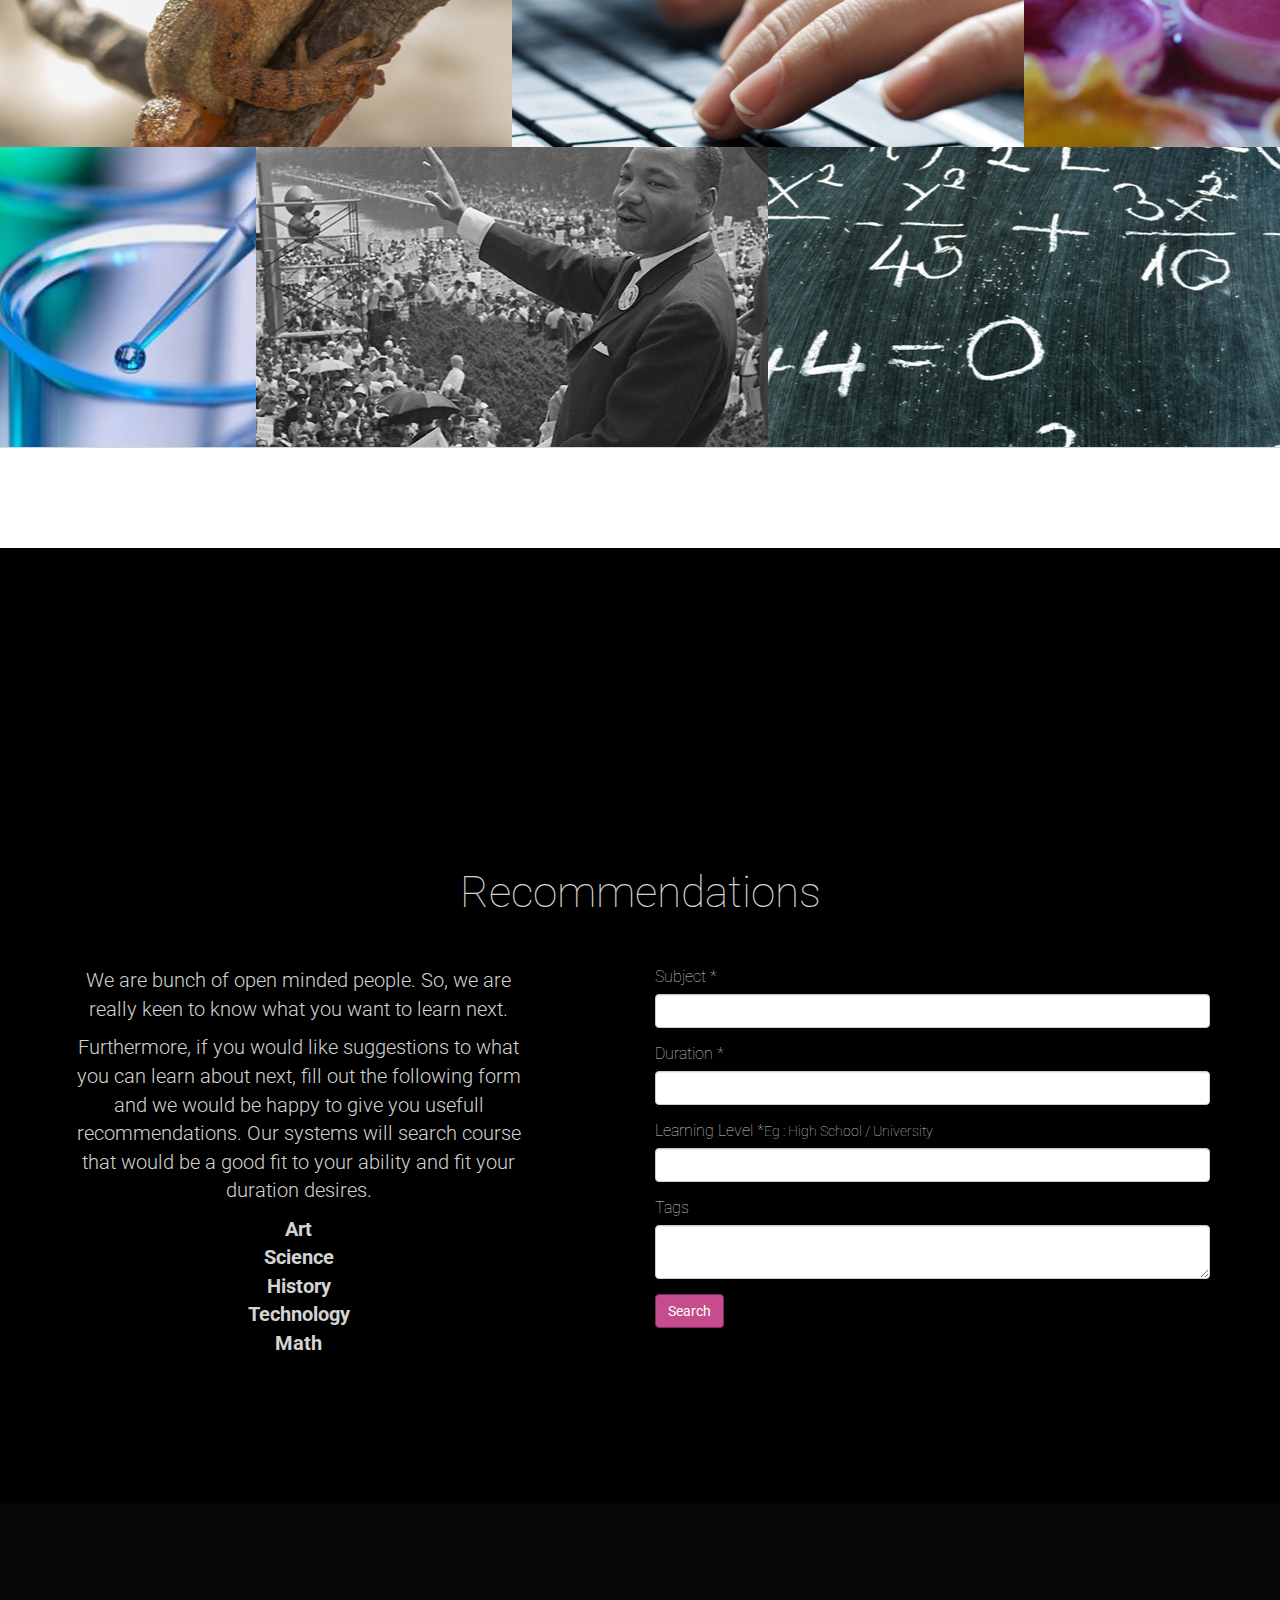
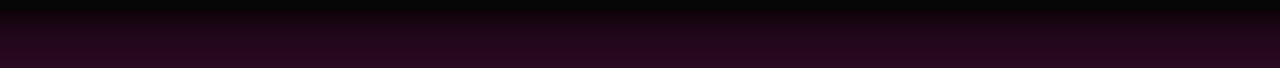
==== commit fb3c44ff: "adding video slider back and fixing recommended courses" ====
--- a/index2.html
+++ b/index2.html
@@ -1,128 +1,71 @@
 <!DOCTYPE html>
-
 <html>
-
 <head>
-
 	<title>CourseCrazy!</title>
-
 	<link rel="stylesheet" type="text/css" href="css/bootstrap.min.css">
-
 	<link href='http://fonts.googleapis.com/css?family=Roboto:400,300,100,400italic,500,700' rel='stylesheet' type='text/css'>
-
 	<link rel="stylesheet" type="text/css" href="css/main.css">
-
-	
-
+	<link rel="stylesheet" type="text/css" media="all" href="owl/owl.carousel.css">
+	<link rel="stylesheet" type="text/css" media="all" href="owl/owl.theme.css">
+	<link rel="stylesheet" type="text/css" media="all" href="owl/owl.transitions.css">
 
 
 	<script type="text/javascript" src="js/jquery.js"></script>
-
 	<script type="text/javascript" src="js/bootstrap.min.js"></script>
-
 	<script type="text/javascript" src="js/singlepagenav.js"></script>
-
 	<script type="text/javascript" src="js/queryloader.js"></script>	
-
 	<script type="text/javascript" src="js/main.js"></script>
 
-
+	<script src="owl/owl.carousel.min.js"></script>
 
 	<meta charset="UTF-8">
-
 	<meta name="description" content="CouseCrazy! - Take courses online!">
-
 	<meta name="keywords" content="educational, learning, school, college, CS160, Software Engineering, HTML,CSS,XML,JavaScript">
-
 	<meta name="author" content="CourseCrazy!">
 
-
-
 	<link rel="icon" type="image/png"  href="img/fav.png" />
-
 </head>
-
 <body>
-
 	<div class="navbar navbar-inverse navbar-fixed-top top-nav" role="navigation">
-
       <div class="container">
-
         <div class="navbar-header">
-
           <button type="button" class="navbar-toggle" data-toggle="collapse" data-target=".navbar-collapse">
-
             <span class="sr-only">Toggle navigation</span>
-
             <span class="icon-bar"></span>
-
             <span class="icon-bar"></span>
-
             <span class="icon-bar"></span>
-
           </button>
-
           <a class="navbar-brand" href="#">
-
           	<img src="img/pm-brand.png" title="CourseCrazy! Logo">
-
           </a>
-
         </div>
-
         <div class="collapse navbar-collapse ">
-
           <ul class="nav navbar-nav">
-
             <li><a href="#home">Home</a></li>
-
             <li><a href="#about">About</a></li>
-
             <li><a href="#services">Videos</a></li>
-
             <li><a href="#work">Random</a></li>
-
             <li><a href="#contact">Recommendations</a></li>
-
           </ul>
-
         </div><!--/.nav-collapse -->
-
       </div>
-
     </div>
 
 
-
-
-
 	<div class="content"  id="home">
-
 		<div class="section section1">
-
 			<div class="container">
-
-				<div class="row">
-
+				<div class="row">
 					<div class="col-xs-6 col-sm-4 col-md-2 col-lg-2 col-xs-offset-3 col-sm-offset-4 col-md-offset-5 main-logo"></div>
-
-				</div>
-
-				<div class="row">
-
+				</div>
+				<div class="row">
 					<h2>CourseCrazy!</h2>
-
-				</div>
-
-				<div class="row">
-
+				</div>
+				<div class="row">
 					<p>
-
 						An online school which will enchance your knowledge.
-
 					</p>
-
-				</div>
+					</div>
 				<div class="row">
 				  <p> <input type="search" value="Interested in?"> 
 				    <input type="button" name="Learn!" id="Learn!" value="Learn!">
@@ -130,868 +73,356 @@
 			  </div>
 
 			</div>
-
-			</div>
-</div>
-
+				</div>
+				<br>
+				<br>
+				 <div class="row">
+                	<p>
+                    	<a href = "browse.php" ><img src="img/browse.png"></a>
+                    </p>
+                </div>
+			</div>
+			</div>
+		</div>
 		<div class="section section2" id="about">
-
 			<div class="container">
-
-				<div class="row">
-
+				<div class="row">
 					<div class="col-md-6">
-
 						<img class="img-responsive" title="PixelMock Introduction" src="img/big-mac.jpg">
-
-					</div>
-
+					</div>
 					<div class="col-md-6 intro-text">
-
 						<h3 id="aboutus-title">What is CourseCrazy?</h3>
-
 						<p>
-
 							 CourseCrazy! is an education platform that partners with top universities and organizations worldwide, to offer courses online for anyone to take. You can choose from hundreds of courses created by the world's top educational institutions. Courses are open to anyone, and financial aid is available.
-
 						</p>
 
-
-
 						<p>
-
 							Watch short video lectures, take interactive quizzes, complete peer graded assessments, and connect with fellow learners and instructors. With CourseCrazy! you can finish your course and receive formal recognition for your accomplishment with an optional Course Certificate.
-
 						</p>
-
-					</div>
-
-				</div>
-
-				<div class="row team">
-
-					<div class="col-md-4">
-
-						<img src="img/team/user2.png" class="img-responsive">
-
-						<h3 class="team-name">Feature One</h3>
-
-						<h4 class="team-subtitle">Video Previews</h4>
-
-						<p class="team-details">
-
-							Lorem ipsum dolor sit amet, consectetur adipiscing elit. Nullam aliquet dolor nec diam pharetra, eu sodales massa euismod. Maecenas ut tellus sit amet lectus molestie dapibus. Quisque fermentum rutrum felis, nec hendrerit diam mollis vitae. Integer sodales varius odio, vel pharetra ante rhoncus vel. Phasellus quis urna rutrum, molestie purus. 
-
-						</p>
-
-					</div>
-
-					<div class="col-md-4">
-
-						<img src="img/team/user1.png" class="img-responsive">
-
-						<h3 class="team-name">Wild Card Learning</h3>
-
-						<h4 class="team-subtitle">Awesome Designation</h4>
-
-						<p class="team-details">
-
-							Lorem ipsum dolor sit amet, consectetur adipiscing elit. Nullam aliquet dolor nec diam pharetra, eu sodales massa euismod. Maecenas ut tellus sit amet lectus molestie dapibus. Quisque fermentum rutrum felis, nec hendrerit diam mollis vitae. Integer sodales varius odio, vel pharetra ante rhoncus vel. Phasellus quis urna rutrum, molestie purus. 
-
-						</p>
-
-					</div>
-
-					<div class="col-md-4">
-
-						<img src="img/team/user3.png" class="img-responsive">
-
-						<h3 class="team-name">Feature Three</h3>
-
-						<h4 class="team-subtitle">Recommended Courses</h4>
-
-						<p class="team-details">
-
-							Lorem ipsum dolor sit amet, consectetur adipiscing elit. Nullam aliquet dolor nec diam pharetra, eu sodales massa euismod. Maecenas ut tellus sit amet lectus molestie dapibus. Quisque fermentum rutrum felis, nec hendrerit diam mollis vitae. Integer sodales varius odio, vel pharetra ante rhoncus vel. Phasellus quis urna rutrum, molestie purus. 
-
-						</p>
-
-					</div>
-
-				</div>
-
-			</div>
-
+					</div>
+				</div>
+			</div>
 		</div>
-
-		<div class="section section3" id="services">
-
+		<div class="section section3"  id="services">
+			<div class="owlcontainer">
+			  <div id="slider"> 
+			    <div id="owl-demo" class="owl-carousel owl-theme">
+			        <div class="owlitem"><iframe width="700" height="394" src="https://www.youtube.com/embed/Ab5nmQc8CHY" frameborder="0" allowfullscreen></iframe></div>
+			        <div class="owlitem"><iframe width="700" height="394" src="https://www.youtube.com/embed/J14DZ0J5O5k" frameborder="0" allowfullscreen></iframe></div>
+			        <div class="owlitem"><iframe width="700" height="394" src="https://www.youtube.com/embed/guZeAjdYw_c" frameborder="0" allowfullscreen></iframe></div>
+			        <div class="owlitem"><iframe width="700" height="394" src="https://www.youtube.com/embed/_WGD5UhqShI" frameborder="0" allowfullscreen></iframe></div>
+			        
+
+			     </div>
+			  </div>
+			  <p class="slidertext">Watch videos of a real courses to see what type of learning style is best fit for yourself and if the material is something that will be to your interest.</p>
+			</div>
+			</div>
+
+
+		</div>
+		<div class="section section4" id="work">
+			<div class="portfolio clearfix">
+				<div id="portfolio-introduction">
+					<h3>Begin Learning</h3>
+					<p>Choose a random course or take our recommendations</p>
+				</div>
+
+				<div id="portfolio-items" class="clearfix">
+					
+
+					<!-- start of a portfolio item -->
+										<div class="item w3">
+						<div class="hover-content">
+							<h3>Cancer in the 21st Century</h3>
+						</div>
+						<div class="hidden-item">
+							<img src="img/portfolio/biology.jpg" data-axisX="50" data-axisY="50">
+						</div>
+						<div class="modal fade portfolio-popup" tabindex="-1" role="dialog" aria-labelledby="myLargeModalLabel" aria-hidden="true">
+	                        <div class="modal-dialog modal-lg">
+	                            <div class="modal-content">
+	                                <div class="row">
+	                                    <div class="col-xs-12">
+	                                        <div class="portfolio-item-description">
+	                                            <h3>Cancer in the 21st Century</h3>
+	                                            <p>Discover how genetics is revolutionising the detection and treatment of cancer, with this free online course. </p>
+	                                            <p>Cancer Research UK estimates that 1 in 2 people in the UK will be diagnosed with cancer during their lifetime.</p>
+	                                            <p>It is a disease that impacts on most people’s lives at some stage. So understanding cancer, and the development of new treatments, is of intrinsic interest to us all.</p>
+	                                            <div class="labels">
+	                                            	<span class="label label-default">Free</span>
+													<span class="label label-primary">Biology</span>
+													<span class="label label-success">6 Weeks</span>
+													<span class="label label-info">Cancer</span>
+													<span class="label label-warning">Modern</span>
+													<span class="label label-danger">Health</span>
+	                                            </div>
+	                                        </div>
+	                                    </div>
+	                                    <div class="col-xs-12">
+	                                        <div class='popup-image-container'>
+	                                            <img src="img/portfolio/biology.jpg" class="portfolio-big img-responsive">
+	                                        </div>
+	                                    </div>
+	                                </div>
+	                            </div>
+	                        </div>
+	                    </div>
+					</div>
+					<!-- end of a portfolio item -->
+
+					<!-- start of a portfolio item -->
+					<div class="item w3">
+						<div class="hover-content">
+							<h3>Basic Java Programming</h3>
+						</div>
+						<div class="hidden-item">
+							<img src="img/portfolio/tech.jpg" data-axisX="50" data-axisY="50">
+						</div>
+						<div class="modal fade portfolio-popup" tabindex="-1" role="dialog" aria-labelledby="myLargeModalLabel" aria-hidden="true">
+	                        <div class="modal-dialog modal-lg">
+	                            <div class="modal-content">
+	                                <div class="row">
+	                                    <div class="col-xs-12">
+	                                        <div class="portfolio-item-description">
+	                                            <h3>Basic Java Programming</h3>
+	                                            <p>This course will help you to understand how programs work and guide you through creating your own computer program – a mobile game.  </p>
+	                                            <p>Whether you’re a complete newcomer to programming, or have some basic skills, this course provides a challenging but fun way to start programming in Java. Over seven weeks we will introduce the basic constructs that are used in many programming languages and help you to put this knowledge into practice by changing the game code we have provided.</p>
+	                                            <p>You’ll have the freedom to create a game that’s unique to you, with support from the community and educators if you get stuck. You’ll learn how to create algorithms to solve problems and translate these into code, using the same tools as industry professionals worldwide.</p>
+	                                            <div class="labels">
+	                                            	<span class="label label-default">Free</span>
+													<span class="label label-primary">Computer Science</span>
+													<span class="label label-success">6 Weeks</span>
+													<span class="label label-info">Java</span>
+													<span class="label label-warning">Programming</span>
+													<span class="label label-danger">Mobile</span>
+	                                            </div>
+	                                        </div>
+	                                    </div>
+	                                    <div class="col-xs-12">
+	                                        <div class='popup-image-container'>
+	                                            <img src="img/portfolio/tech.jpg"  class="portfolio-big img-responsive">
+	                                        </div>
+	                                    </div>
+	                                </div>
+	                            </div>
+	                        </div>
+	                    </div>
+					</div>
+					<!-- end of a portfolio item -->
+
+					<!-- start of a portfolio item -->
+					<div class="item">
+						<div class="hover-content">
+							<h3>Artist's Perspective</h3>
+						</div>
+						<div class="hidden-item">
+							<img src="img/portfolio/art.jpg" data-axisX="45" data-axisY="50">
+						</div>
+						<div class="modal fade portfolio-popup" tabindex="-1" role="dialog" aria-labelledby="myLargeModalLabel" aria-hidden="true">
+	                        <div class="modal-dialog modal-lg">
+	                            <div class="modal-content">
+	                                <div class="row">
+	                                    <div class="col-xs-12">
+	                                        <div class="portfolio-item-description">
+	                                            <h3>Artist's Perspective</h3>
+	                                            <p>This course approaches the questions of “art” and “history” from the perspective of contemporary makers of art (sculpture, painting, photography, performance, installation and more), animators (whether character/story-based or experimental) and gamers. </p>
+	                                            <p>Asking how artists actively make a history for their own practices by thinking about the creative process as a “conversation” with a wide range of art from the past. </p>
+	                                            <p>Why are ground-breaking artists so often historically-minded (and yet tend to break all the rules of conventional history-telling)? How do animators themselves “write” the largely unwritten history of their art through quotation, transposition and mash-ups? </p>
+	                                            <div class="labels">
+	                                            	<span class="label label-default">Live</span>
+													<span class="label label-primary">Art</span>
+													<span class="label label-success">Gamers</span>
+													<span class="label label-info">History</span>
+													<span class="label label-warning">Analysis</span>
+													<span class="label label-danger">Thinking</span>
+	                                            </div>
+	                                        </div>
+	                                    </div>
+	                                    <div class="col-xs-12">
+	                                        <div class='popup-image-container'>
+	                                            <img src="img/portfolio/art.jpg" class="portfolio-big img-responsive">
+	                                        </div>
+	                                    </div>
+	                                </div>
+	                            </div>
+	                        </div>
+	                    </div>
+					</div>
+					<!-- end of a portfolio item -->
+
+					<!-- start of a portfolio item -->
+					<div class="item">
+						<div class="hover-content">
+							<h3>Analyzing the Universe</h3>
+						</div>
+						<div class="hidden-item">
+							<img src="img/portfolio/science.jpg" data-axisX="50" data-axisY="50">
+						</div>
+						<div class="modal fade portfolio-popup" tabindex="-1" role="dialog" aria-labelledby="myLargeModalLabel" aria-hidden="true">
+	                        <div class="modal-dialog modal-lg">
+	                            <div class="modal-content">
+	                                <div class="row">
+	                                    <div class="col-xs-12">
+	                                        <div class="portfolio-item-description">
+	                                            <h3>Analyzing the Universe</h3>
+	                                            <p>Science is really not about looking up facts in an encyclopedia.  It is a process that extends what we know into the realm of the unexplored.  This can be exciting, certainly; to be able to sneak a peek at the Universe at its strange, awesome, cosmic best.  But it is very different from your run-of-the-mill standard “textbook” idea of science. </p>
+	                                            <p>Science is a social, human endeavor. And as human beings, we crave authenticity.  We have seen the trappings of society, we act as if we have mastered technology, and yet we know that something is lacking.  We have succumbed to the lure of Ebay, Facebook and Amazon (at least, I know I have!), and yet we remain unsatisfied at some primal level.</p>
+	                                            <p>It’s time to peel away the layers of glitzy imagery and use our machines to exploit their ultimate purpose: the capability to  process large amounts of data with instructions that we provide, in order to test our ideas about how the Universe seems to behave.  In short, to do Science. </p>
+	                                            <div class="labels">
+	                                            	<span class="label label-default">Science</span>
+													<span class="label label-primary">Nasa</span>
+													<span class="label label-success">Space</span>
+													<span class="label label-info">Galaxy</span>
+													<span class="label label-warning">Physics</span>
+													<span class="label label-danger">Astronomy</span>
+	                                            </div>
+	                                        </div>
+	                                    </div>
+	                                    <div class="col-xs-12">
+	                                        <div class='popup-image-container'>
+	                                            <img src="img/portfolio/science.jpg" class="portfolio-big img-responsive">
+	                                        </div>
+	                                    </div>
+	                                </div>
+	                            </div>
+	                        </div>
+	                    </div>
+					</div>
+					<!-- end of a portfolio item -->
+
+					<!-- start of a portfolio item -->
+					<div class="item w3">
+						<div class="hover-content">
+							<h3>The Roosevelt Century</h3>
+						</div>
+						<div class="hidden-item">
+							<img src="img/portfolio/history.jpg"  data-axisX="50" data-axisY="50">
+						</div>
+						<div class="modal fade portfolio-popup" tabindex="-1" role="dialog" aria-labelledby="myLargeModalLabel" aria-hidden="true">
+	                        <div class="modal-dialog modal-lg">
+	                            <div class="modal-content">
+	                                <div class="row">
+	                                    <div class="col-xs-12">
+	                                        <div class="portfolio-item-description">
+	                                            <h3>The Roosevelt Century</h3>
+	                                            <p>This course will be offered On Demand. Sign up here to be notified when we go live. Who were Franklin, Eleanor, and Theodor Roosevelt? What values did the three Roosevelts (3Rs) stand for? How did these two presidents and one first lady influence the world we live in? This course explores twentieth century US history through these three unique leaders.    </p>
+	                                            <p>The 3Rs propelled the United States into a superpower. They were innovators, campaigners, mobilisers, communicators, and transgressors of tradition. They changed the way we think about security, equality, and freedom. They gave us images of the future which still inspire us today. The Roosevelt Century takes you through their time, and connects it with our own.</p>
+	                                            <p>By looking at their public speeches, governing styles, leadership qualities, and major decisions, the course explores how the 3Rs shaped American politics and society, transformed the relationship between citizen and state, and changed the role of the United States in the world.  The legacy of the 3Rs can be found everywhere in public life today, from media and entertainment to place names and online sites. By linking these images and references to the past, participants will take part in an exploration of the Roosevelt Century and how it is experienced across the globe. </p>
+	                                            <div class="labels">
+	                                            	<span class="label label-default">History</span>
+													<span class="label label-primary">United States</span>
+													<span class="label label-success">Explore</span>
+													<span class="label label-info">Century</span>
+													<span class="label label-warning">Life</span>
+													<span class="label label-danger">Freedom</span>
+	                                            </div>
+	                                        </div>
+	                                    </div>
+	                                    <div class="col-xs-12">
+	                                        <div class='popup-image-container'>
+	                                            <img src="img/portfolio/history.jpg" class="portfolio-big img-responsive">
+	                                        </div>
+	                                    </div>
+	                                </div>
+	                            </div>
+	                        </div>
+	                    </div>
+					</div>
+					<!-- end of a portfolio item -->
+
+					<!-- start of a portfolio item -->
+					<div class="item w3">
+						<div class="hover-content">
+							<h3>Problems in Physics</h3>
+						</div>
+						<div class="hidden-item">
+							<img src="img/portfolio/math.jpg"  data-axisX="50" data-axisY="50">
+						</div>
+						<div class="modal fade portfolio-popup" tabindex="-1" role="dialog" aria-labelledby="myLargeModalLabel" aria-hidden="true">
+	                        <div class="modal-dialog modal-lg">
+	                            <div class="modal-content">
+	                                <div class="row">
+	                                    <div class="col-xs-12">
+	                                        <div class="portfolio-item-description">
+	                                            <h3>Problems in Physics</h3>
+	                                            <p>The course includes about 45 hours of lectures covering the material I normally teach in an introductory graduate class at University of Michigan. The treatment is mathematical, which is natural for a topic whose roots lie deep in functional analysis and variational calculus. It is not formal, however, because the main goal of these lectures is to turn the viewer into a competent developer of finite element code.  </p>
+	                                            <p>We do spend time in rudimentary functional analysis, and variational calculus, but this is only to highlight the mathematical basis for the methods, which in turn explains why they work so well. Much of the success of the Finite Element Method as a computational framework lies in the rigor of its mathematical foundation, and this needs to be appreciated, even if only in the elementary manner presented here. </p>
+	                                            <p>A background in PDEs and, more importantly, linear algebra, is assumed, although the viewer will find that we develop all the relevant ideas that are needed.  The development itself focuses on the classical forms of partial differential equations (PDEs): elliptic, parabolic and hyperbolic. At each stage, however, we make numerous connections to the physical phenomena represented by the PDEs.</p>
+	                                            <div class="labels">
+	                                            	<span class="label label-default">Physics</span>
+													<span class="label label-primary">Math</span>
+													<span class="label label-success">Linear</span>
+													<span class="label label-info">Finte</span>
+													<span class="label label-warning">6 Weeks</span>
+													<span class="label label-danger">3D</span>
+	                                            </div>
+	                                        </div>
+	                                    </div>
+	                                    <div class="col-xs-12">
+	                                        <div class='popup-image-container'>
+	                                            <img src="img/portfolio/math.jpg" class="portfolio-big img-responsive">
+	                                        </div>
+	                                    </div>
+	                                </div>
+	                            </div>
+	                        </div>
+	                    </div>
+					</div>
+					<!-- end of a portfolio item -->
+				</div>
+				
+			</div>
+		</div>
+
+		<div class="section section5 footer" id="contact">
 			<div class="container">
-
-				<div class="row">
-
-					<div class="col-sm-6 col-md-3 service-item">
-
-						<img src="img/web-design.png" title="Web design" class="img-responsive">
-
-						<h3>Web Designing</h3>
-
-						<p>
-
-							Lorem ipsum dolor sit amet, consectetur adipiscing elit. Nullam aliquet dolor nec diam pharetra, eu sodales massa euismod.
-
-						</p>
-
-					</div>
-
-					<div class="col-sm-6 col-md-3 service-item">
-
-						<img src="img/web-dev.png" title="Web development" class="img-responsive">
-
-						<h3>Web Development</h3>
-
-						<p>
-
-							Lorem ipsum dolor sit amet, consectetur adipiscing elit. Nullam aliquet dolor nec diam pharetra, eu sodales massa euismod.
-
-						</p>
-
-					</div>
-
-					<div class="col-sm-6 col-md-3 service-item">
-
-						<img src="img/print.png" title="Print media design" class="img-responsive">
-
-						<h3>Print Media Designing</h3>
-
-						<p>
-
-							Lorem ipsum dolor sit amet, consectetur adipiscing elit. Nullam aliquet dolor nec diam pharetra, eu sodales massa euismod.
-
-						</p>
-
-					</div>
-
-					<div class="col-sm-6 col-md-3 service-item">
-
-						<img src="img/branding.png" title="Branding" class="img-responsive">
-
-						<h3>Branding</h3>
-
-						<p>
-
-							Lorem ipsum dolor sit amet, consectetur adipiscing elit. Nullam aliquet dolor nec diam pharetra, eu sodales massa euismod.
-
-						</p>
-
-					</div>
-
-				</div>
-
-			</div>
+				<div class="row">
+					<h3 id="contact-us-header">Recommendations</h3>
+				</div>
+                <div class="row">
+                    <div class="col-md-5 contact-description">
+                        <p>We are bunch of open minded people. So, we are really keen to know what you want to learn next.</p> 
+                        <p>Furthermore, if you would like suggestions to what you can learn about next, fill out the following form and we would be happy to give you usefull recommendations. Our systems will search course that would be a good fit to your ability and fit your duration desires.</p>	
+                        <p><strong>Art<br>Science<br>History<br>Technology<br>Math<br>
+                                </strong></p>
+                        
+                    </div>
+                    <div class="col-md-offset-1 col-md-6">
+                        <div id="mainErrorDisplay">
+
+                        </div>
+                        <form id="contact-form">
+                            <div class="form-group">
+                                <label for="name">Subject *</label>
+                                <input type="text" class="form-control" id="name">
+                            </div>
+
+                            <div class="form-group">
+                                <label for="email">Duration *</label>
+                                <input type="text" class="form-control" id="email">
+                            </div>
+
+                            <div class="form-group">
+                                <label for="phone">Learning Level *<small>Eg : High School / University</small></label>
+                                <input type="text" class="form-control" id="phone">
+                            </div>
+
+                            <div class="form-group">
+                                <label for="message">Tags</label>
+                                <textarea class="form-control" id="message"></textarea>
+                            </div>
+
+                            <div class="form-group">
+                                <input type="submit" value="Search" id="send" class="btn btn-success">
+                            </div>
+                        </form>
+                    </div>
+                </div>
+            </div>
 
 		</div>
-
-		<div class="section section4" id="work">
-
-			<div class="portfolio clearfix">
-
-				<div id="portfolio-introduction">
-
-					<h3>Begin Learning</h3>
-
-					<p>Choose a random course or take our recommendations</p>
-
-				</div>
-
-
-
-				<div id="portfolio-items" class="clearfix">
-
-					
-
-
-
-					<!-- start of a portfolio item -->
-
-					<div class="item w3">
-
-						<div class="hover-content">
-
-							<h3>Awseome Project Name</h3>
-
-						</div>
-
-						<div class="hidden-item">
-
-							<img src="img/portfolio/web/sankalana/1.jpg" title="Sankalan Holdings" data-axisX="20" data-axisY="10">
-
-						</div>
-
-						<div class="modal fade portfolio-popup" tabindex="-1" role="dialog" aria-labelledby="myLargeModalLabel" aria-hidden="true">
-
-	                        <div class="modal-dialog modal-lg">
-
-	                            <div class="modal-content">
-
-	                                <div class="row">
-
-	                                    <div class="col-xs-12">
-
-	                                        <div class="portfolio-item-description">
-
-	                                            <h3>Sankalana Holdings Website</h3>
-
-	                                            <p>Website design and the concept development is done by PixelMock and it was a pleasure experience to work with Sankalana holdings to deliver something awesome</p>
-
-	                                            <p>Concept design was developed using Adobe Photoshop and later customized using HTML, CSS and jQuery. </p>
-
-	                                            <p>End product is powered with Wordpress.</p>
-
-	                                            <div class="labels">
-
-	                                            	<span class="label label-default">web</span>
-
-													<span class="label label-primary">design</span>
-
-													<span class="label label-success">wordpress</span>
-
-													<span class="label label-info">photoshop</span>
-
-													<span class="label label-warning">ui/ux</span>
-
-													<span class="label label-danger">Danger</span>
-
-	                                            </div>
-
-	                                        </div>
-
-	                                    </div>
-
-	                                    <div class="col-xs-12">
-
-	                                        <div class='popup-image-container'>
-
-	                                            <img src="img/portfolio/web/sankalana/1.jpg" title="Sankalana Holdings web site" class="portfolio-big img-responsive">
-
-	                                        </div>
-
-	                                    </div>
-
-	                                </div>
-
-	                            </div>
-
-	                        </div>
-
-	                    </div>
-
-					</div>
-
-					<!-- end of a portfolio item -->
-
-
-
-					<!-- start of a portfolio item -->
-
-					<div class="item">
-
-						<div class="hover-content">
-
-							<h3>Awseome Project Name</h3>
-
-						</div>
-
-						<div class="hidden-item">
-
-							<img src="img/portfolio/print/blackwelling/1.jpg" title="Blackwelling Recruitment" data-axisX="50" data-axisY="10">
-
-						</div>
-
-						<div class="modal fade portfolio-popup" tabindex="-1" role="dialog" aria-labelledby="myLargeModalLabel" aria-hidden="true">
-
-	                        <div class="modal-dialog modal-lg">
-
-	                            <div class="modal-content">
-
-	                                <div class="row">
-
-	                                    <div class="col-xs-12">
-
-	                                        <div class="portfolio-item-description">
-
-	                                            <h3>Awseome Project Name</h3>
-
-	                                            <p>Lorem ipsum dolor sit amet, consectetur adipiscing elit. Morbi vitae porttitor dolor, sit amet consectetur lectus. Nunc vitae viverra enim, non blandit tortor. Suspendisse convallis. </p>
-
-	                                            <p>Lorem ipsum dolor sit amet, consectetur adipiscing elit. Morbi vitae porttitor dolor, sit amet consectetur lectus. Nunc vitae viverra enim, non blandit tortor. Suspendisse convallis. </p>
-
-	                                            <p>Lorem ipsum dolor sit amet, consectetur adipiscing elit. Morbi vitae porttitor dolor, sit amet consectetur lectus. Nunc vitae viverra enim, non blandit tortor. Suspendisse convallis. </p>
-
-	                                            <div class="labels">
-
-	                                            	<span class="label label-default">web</span>
-
-													<span class="label label-primary">design</span>
-
-													<span class="label label-success">wordpress</span>
-
-													<span class="label label-info">photoshop</span>
-
-													<span class="label label-warning">ui/ux</span>
-
-													<span class="label label-danger">Danger</span>
-
-	                                            </div>
-
-	                                        </div>
-
-	                                    </div>
-
-	                                    <div class="col-xs-12">
-
-	                                        <div class='popup-image-container'>
-
-	                                            <img src="img/portfolio/print/blackwelling/1.jpg" title="Blackwelling Recruitment" class="portfolio-big img-responsive">
-
-	                                        </div>
-
-	                                    </div>
-
-	                                </div>
-
-	                            </div>
-
-	                        </div>
-
-	                    </div>
-
-					</div>
-
-					<!-- end of a portfolio item -->
-
-
-
-					<!-- start of a portfolio item -->
-
-					<div class="item">
-
-						<div class="hover-content">
-
-							<h3>Awseome Project Name</h3>
-
-						</div>
-
-						<div class="hidden-item">
-
-							<img src="img/portfolio/web/whoor/1.jpg" title="WHOOR audio" data-axisX="50" data-axisY="50">
-
-						</div>
-
-						<div class="modal fade portfolio-popup" tabindex="-1" role="dialog" aria-labelledby="myLargeModalLabel" aria-hidden="true">
-
-	                        <div class="modal-dialog modal-lg">
-
-	                            <div class="modal-content">
-
-	                                <div class="row">
-
-	                                    <div class="col-xs-12">
-
-	                                        <div class="portfolio-item-description">
-
-	                                            <h3>Awseome Project Name</h3>
-
-	                                            <p>Lorem ipsum dolor sit amet, consectetur adipiscing elit. Morbi vitae porttitor dolor, sit amet consectetur lectus. Nunc vitae viverra enim, non blandit tortor. Suspendisse convallis. </p>
-
-	                                            <p>Lorem ipsum dolor sit amet, consectetur adipiscing elit. Morbi vitae porttitor dolor, sit amet consectetur lectus. Nunc vitae viverra enim, non blandit tortor. Suspendisse convallis. </p>
-
-	                                            <p>Lorem ipsum dolor sit amet, consectetur adipiscing elit. Morbi vitae porttitor dolor, sit amet consectetur lectus. Nunc vitae viverra enim, non blandit tortor. Suspendisse convallis. </p>
-
-	                                            <div class="labels">
-
-	                                            	<span class="label label-default">web</span>
-
-													<span class="label label-primary">design</span>
-
-													<span class="label label-success">wordpress</span>
-
-													<span class="label label-info">photoshop</span>
-
-													<span class="label label-warning">ui/ux</span>
-
-													<span class="label label-danger">Danger</span>
-
-	                                            </div>
-
-	                                        </div>
-
-	                                    </div>
-
-	                                    <div class="col-xs-12">
-
-	                                        <div class='popup-image-container'>
-
-	                                            <img src="img/portfolio/web/whoor/1.jpg" title="WHOOR audio" class="portfolio-big img-responsive">
-
-	                                        </div>
-
-	                                    </div>
-
-	                                </div>
-
-	                            </div>
-
-	                        </div>
-
-	                    </div>
-
-					</div>
-
-					<!-- end of a portfolio item -->
-
-
-
-					<!-- start of a portfolio item -->
-
-					<div class="item">
-
-						<div class="hover-content">
-
-							<h3>Awseome Project Name</h3>
-
-						</div>
-
-						<div class="hidden-item">
-
-							<img src="img/portfolio/logo/chocodiles/1.jpg" title="Chocodiles" data-axisX="45" data-axisY="50">
-
-						</div>
-
-						<div class="modal fade portfolio-popup" tabindex="-1" role="dialog" aria-labelledby="myLargeModalLabel" aria-hidden="true">
-
-	                        <div class="modal-dialog modal-lg">
-
-	                            <div class="modal-content">
-
-	                                <div class="row">
-
-	                                    <div class="col-xs-12">
-
-	                                        <div class="portfolio-item-description">
-
-	                                            <h3>Awseome Project Name</h3>
-
-	                                            <p>Lorem ipsum dolor sit amet, consectetur adipiscing elit. Morbi vitae porttitor dolor, sit amet consectetur lectus. Nunc vitae viverra enim, non blandit tortor. Suspendisse convallis. </p>
-
-	                                            <p>Lorem ipsum dolor sit amet, consectetur adipiscing elit. Morbi vitae porttitor dolor, sit amet consectetur lectus. Nunc vitae viverra enim, non blandit tortor. Suspendisse convallis. </p>
-
-	                                            <p>Lorem ipsum dolor sit amet, consectetur adipiscing elit. Morbi vitae porttitor dolor, sit amet consectetur lectus. Nunc vitae viverra enim, non blandit tortor. Suspendisse convallis. </p>
-
-	                                            <div class="labels">
-
-	                                            	<span class="label label-default">web</span>
-
-													<span class="label label-primary">design</span>
-
-													<span class="label label-success">wordpress</span>
-
-													<span class="label label-info">photoshop</span>
-
-													<span class="label label-warning">ui/ux</span>
-
-													<span class="label label-danger">Danger</span>
-
-	                                            </div>
-
-	                                        </div>
-
-	                                    </div>
-
-	                                    <div class="col-xs-12">
-
-	                                        <div class='popup-image-container'>
-
-	                                            <img src="img/portfolio/logo/chocodiles/1.jpg" title="Chocodiles" class="portfolio-big img-responsive">
-
-	                                        </div>
-
-	                                    </div>
-
-	                                </div>
-
-	                            </div>
-
-	                        </div>
-
-	                    </div>
-
-					</div>
-
-					<!-- end of a portfolio item -->
-
-
-
-					<!-- start of a portfolio item -->
-
-					<div class="item">
-
-						<div class="hover-content">
-
-							<h3>Awseome Project Name</h3>
-
-						</div>
-
-						<div class="hidden-item">
-
-							<img src="img/portfolio/logo/1tl/1.jpg" title="1LT" data-axisX="50" data-axisY="50">
-
-						</div>
-
-						<div class="modal fade portfolio-popup" tabindex="-1" role="dialog" aria-labelledby="myLargeModalLabel" aria-hidden="true">
-
-	                        <div class="modal-dialog modal-lg">
-
-	                            <div class="modal-content">
-
-	                                <div class="row">
-
-	                                    <div class="col-xs-12">
-
-	                                        <div class="portfolio-item-description">
-
-	                                            <h3>Awseome Project Name</h3>
-
-	                                            <p>Lorem ipsum dolor sit amet, consectetur adipiscing elit. Morbi vitae porttitor dolor, sit amet consectetur lectus. Nunc vitae viverra enim, non blandit tortor. Suspendisse convallis. </p>
-
-	                                            <p>Lorem ipsum dolor sit amet, consectetur adipiscing elit. Morbi vitae porttitor dolor, sit amet consectetur lectus. Nunc vitae viverra enim, non blandit tortor. Suspendisse convallis. </p>
-
-	                                            <p>Lorem ipsum dolor sit amet, consectetur adipiscing elit. Morbi vitae porttitor dolor, sit amet consectetur lectus. Nunc vitae viverra enim, non blandit tortor. Suspendisse convallis. </p>
-
-	                                            <div class="labels">
-
-	                                            	<span class="label label-default">web</span>
-
-													<span class="label label-primary">design</span>
-
-													<span class="label label-success">wordpress</span>
-
-													<span class="label label-info">photoshop</span>
-
-													<span class="label label-warning">ui/ux</span>
-
-													<span class="label label-danger">Danger</span>
-
-	                                            </div>
-
-	                                        </div>
-
-	                                    </div>
-
-	                                    <div class="col-xs-12">
-
-	                                        <div class='popup-image-container'>
-
-	                                            <img src="img/portfolio/logo/1tl/1.jpg" title="1LT" class="portfolio-big img-responsive">
-
-	                                        </div>
-
-	                                    </div>
-
-	                                </div>
-
-	                            </div>
-
-	                        </div>
-
-	                    </div>
-
-					</div>
-
-					<!-- end of a portfolio item -->
-
-
-
-					<!-- start of a portfolio item -->
-
-					<div class="item w3">
-
-						<div class="hover-content">
-
-							<h3>Awseome Project Name</h3>
-
-						</div>
-
-						<div class="hidden-item">
-
-							<img src="img/portfolio/web/sajath/1.jpg" title="Sajath Lakshita's Website" data-axisX="95" data-axisY="10">
-
-						</div>
-
-						<div class="modal fade portfolio-popup" tabindex="-1" role="dialog" aria-labelledby="myLargeModalLabel" aria-hidden="true">
-
-	                        <div class="modal-dialog modal-lg">
-
-	                            <div class="modal-content">
-
-	                                <div class="row">
-
-	                                    <div class="col-xs-12">
-
-	                                        <div class="portfolio-item-description">
-
-	                                            <h3>Awseome Project Name</h3>
-
-	                                            <p>Lorem ipsum dolor sit amet, consectetur adipiscing elit. Morbi vitae porttitor dolor, sit amet consectetur lectus. Nunc vitae viverra enim, non blandit tortor. Suspendisse convallis. </p>
-
-	                                            <p>Lorem ipsum dolor sit amet, consectetur adipiscing elit. Morbi vitae porttitor dolor, sit amet consectetur lectus. Nunc vitae viverra enim, non blandit tortor. Suspendisse convallis. </p>
-
-	                                            <p>Lorem ipsum dolor sit amet, consectetur adipiscing elit. Morbi vitae porttitor dolor, sit amet consectetur lectus. Nunc vitae viverra enim, non blandit tortor. Suspendisse convallis. </p>
-
-	                                            <div class="labels">
-
-	                                            	<span class="label label-default">web</span>
-
-													<span class="label label-primary">design</span>
-
-													<span class="label label-success">wordpress</span>
-
-													<span class="label label-info">photoshop</span>
-
-													<span class="label label-warning">ui/ux</span>
-
-													<span class="label label-danger">Danger</span>
-
-	                                            </div>
-
-	                                        </div>
-
-	                                    </div>
-
-	                                    <div class="col-xs-12">
-
-	                                        <div class='popup-image-container'>
-
-	                                            <img src="img/portfolio/web/sajath/1.jpg" title="Sajath Lakshita's Website" class="portfolio-big img-responsive">
-
-	                                            <img src="img/portfolio/web/sajath/2.jpg" title="Sajath Lakshita's Website" class="portfolio-big img-responsive">
-
-	                                        </div>
-
-	                                    </div>
-
-	                                </div>
-
-	                            </div>
-
-	                        </div>
-
-	                    </div>
-
-					</div>
-
-					<!-- end of a portfolio item -->
-
-
-
-					<!-- start of a portfolio item -->
-
-					<div class="item w3">
-
-						<div class="hover-content">
-
-							<h3>Awseome Project Name</h3>
-
-						</div>
-
-						<div class="hidden-item">
-
-							<img src="img/portfolio/web/udara/1.png" title="Udara Kiriella Photography Website" data-axisX="50" data-axisY="50">
-
-						</div>
-
-						<div class="modal fade portfolio-popup" tabindex="-1" role="dialog" aria-labelledby="myLargeModalLabel" aria-hidden="true">
-
-	                        <div class="modal-dialog modal-lg">
-
-	                            <div class="modal-content">
-
-	                                <div class="row">
-
-	                                    <div class="col-xs-12">
-
-	                                        <div class="portfolio-item-description">
-
-	                                            <h3>Awseome Project Name</h3>
-
-	                                            <p>Lorem ipsum dolor sit amet, consectetur adipiscing elit. Morbi vitae porttitor dolor, sit amet consectetur lectus. Nunc vitae viverra enim, non blandit tortor. Suspendisse convallis. </p>
-
-	                                            <p>Lorem ipsum dolor sit amet, consectetur adipiscing elit. Morbi vitae porttitor dolor, sit amet consectetur lectus. Nunc vitae viverra enim, non blandit tortor. Suspendisse convallis. </p>
-
-	                                            <p>Lorem ipsum dolor sit amet, consectetur adipiscing elit. Morbi vitae porttitor dolor, sit amet consectetur lectus. Nunc vitae viverra enim, non blandit tortor. Suspendisse convallis. </p>
-
-	                                            <div class="labels">
-
-	                                            	<span class="label label-default">web</span>
-
-													<span class="label label-primary">design</span>
-
-													<span class="label label-success">wordpress</span>
-
-													<span class="label label-info">photoshop</span>
-
-													<span class="label label-warning">ui/ux</span>
-
-													<span class="label label-danger">Danger</span>
-
-	                                            </div>
-
-	                                        </div>
-
-	                                    </div>
-
-	                                    <div class="col-xs-12">
-
-	                                        <div class='popup-image-container'>
-
-	                                            <img src="img/portfolio/web/udara/1.png" title="Udara Kiriella Photography Website" class="portfolio-big img-responsive">
-
-	                                        </div>
-
-	                                    </div>
-
-	                                </div>
-
-	                            </div>
-
-	                        </div>
-
-	                    </div>
-
-					</div>
-
-					<!-- end of a portfolio item -->
-
-				</div>
-
-				
-
-			</div>
-
-		</div>
-
-
-
-		<div class="section section5 footer" id="contact">
-
-			<div class="container">
-
-				<div class="row">
-
-					<h3 id="contact-us-header">Recommendations</h3>
-
-				</div>
-
-                <div class="row">
-
-                    <div class="col-md-5 contact-description">
-
-                        <p>We are bunch of open minded people. So, we are really keen to know what you're thinking of our work.</p> 
-
-                        <p>Furthermore, if you're having some sort of work that we can assist you, a design project, web site, branding project... anything that matching our skill profile, send us a mail using below form. We will get back to you soon!</p>	
-
-                        <p><strong>Tel : +94 71 350 6348<br>
-
-                                Email : hello@pixelmock.com</strong></p>
-
-                        <p class="sm-wrapper clearfix">
-
-                            <a class="sm-container" href="http://www.twitter.com/pixelmock" target="_blank"></a>
-
-                            <a class="sm-container sm-facebook" href="http://www.facebook.com/pixelmock" target="_blank"></a>
-
-                            <a class="sm-container sm-linkedin" href="http://www.linkedin.com/company/pixelmock/" target="_blank"></a>
-
-                            <a class="sm-container sm-gplus" href="https://plus.google.com/115525542717477884846" rel="publisher" target="_blank"></a>
-
-                            <a class="sm-container sm-skype" href="skype:pixelmock?userinfo"></a>
-
-                        <div class="clear"></div>
-
-                        </p>
-
-                    </div>
-
-                    <div class="col-md-offset-1 col-md-6">
-
-                        <div id="mainErrorDisplay">
-
-
-
-                        </div>
-
-                        <form id="contact-form">
-
-                            <div class="form-group">
-
-                                <label for="name">Name *</label>
-
-                                <input type="text" class="form-control" id="name">
-
-                            </div>
-
-
-
-                            <div class="form-group">
-
-                                <label for="email">Email *</label>
-
-                                <input type="text" class="form-control" id="email">
-
-                            </div>
-
-
-
-                            <div class="form-group">
-
-                                <label for="phone">Phone Number (Optional) <small>Eg : +94771234569</small></label>
-
-                                <input type="text" class="form-control" id="phone">
-
-                            </div>
-
-
-
-                            <div class="form-group">
-
-                                <label for="message">Message *</label>
-
-                                <textarea class="form-control" id="message"></textarea>
-
-                            </div>
-
-
-
-                            <div class="form-group">
-
-                                <input type="submit" value="Send" id="send" class="btn btn-success">
-
-                            </div>
-
-                        </form>
-
-                    </div>
-
-                </div>
-
-            </div>
-
-
-
-		</div>
-
 	</div>
-
+	<script type="text/javascript" src="owl/script.js"></script>
 </body>
-
 </html>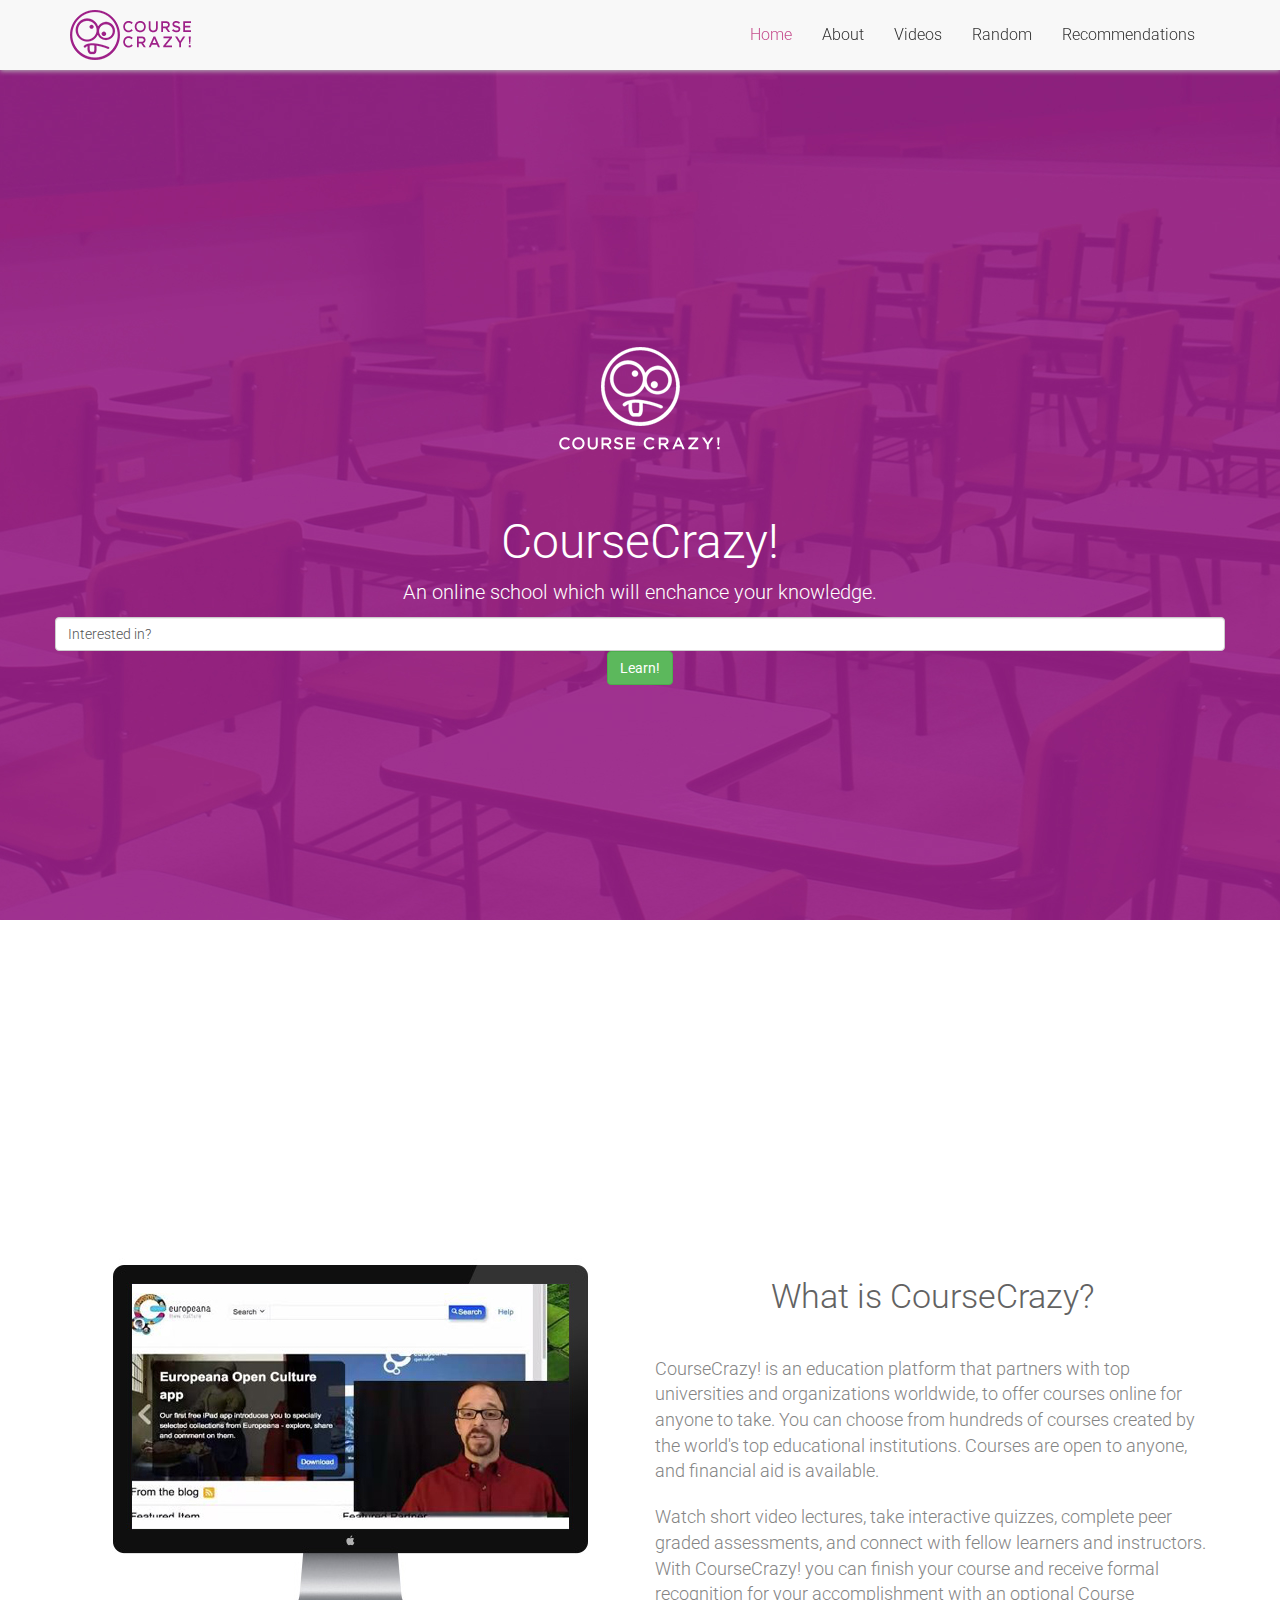
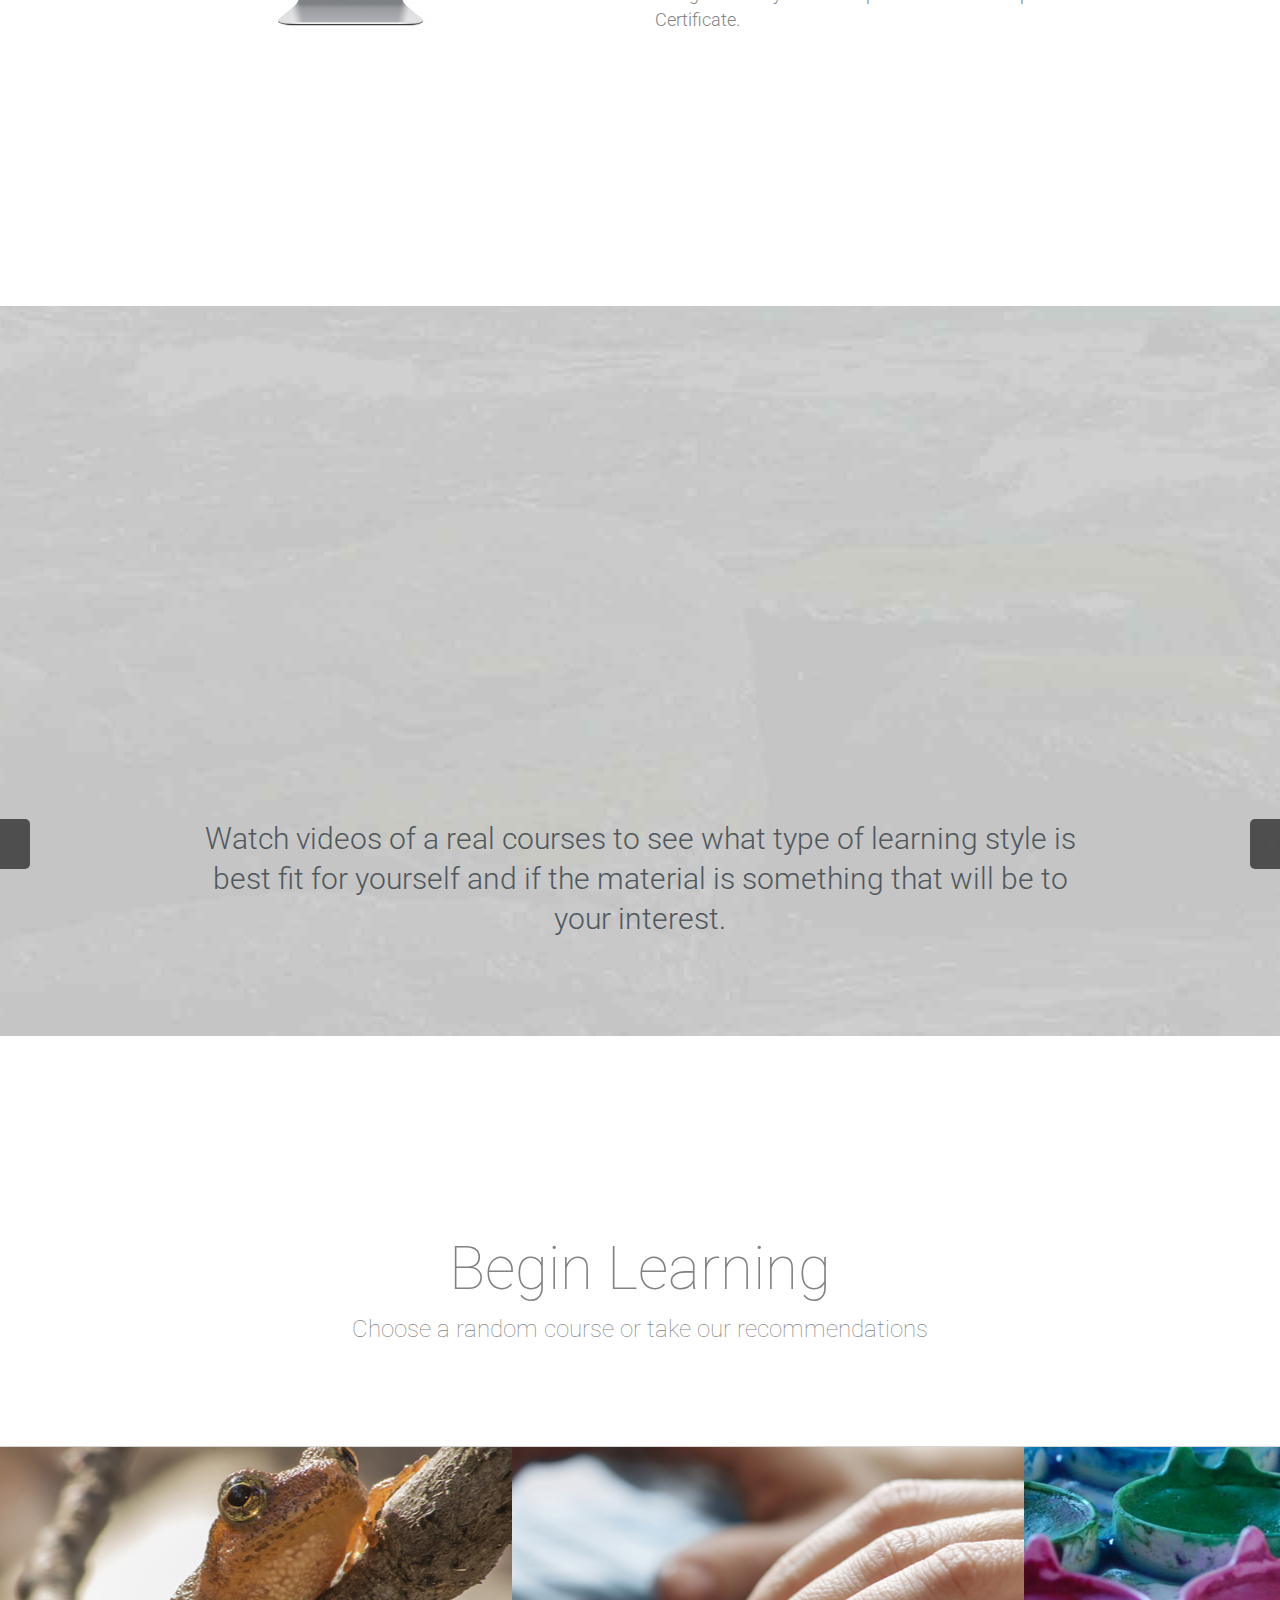
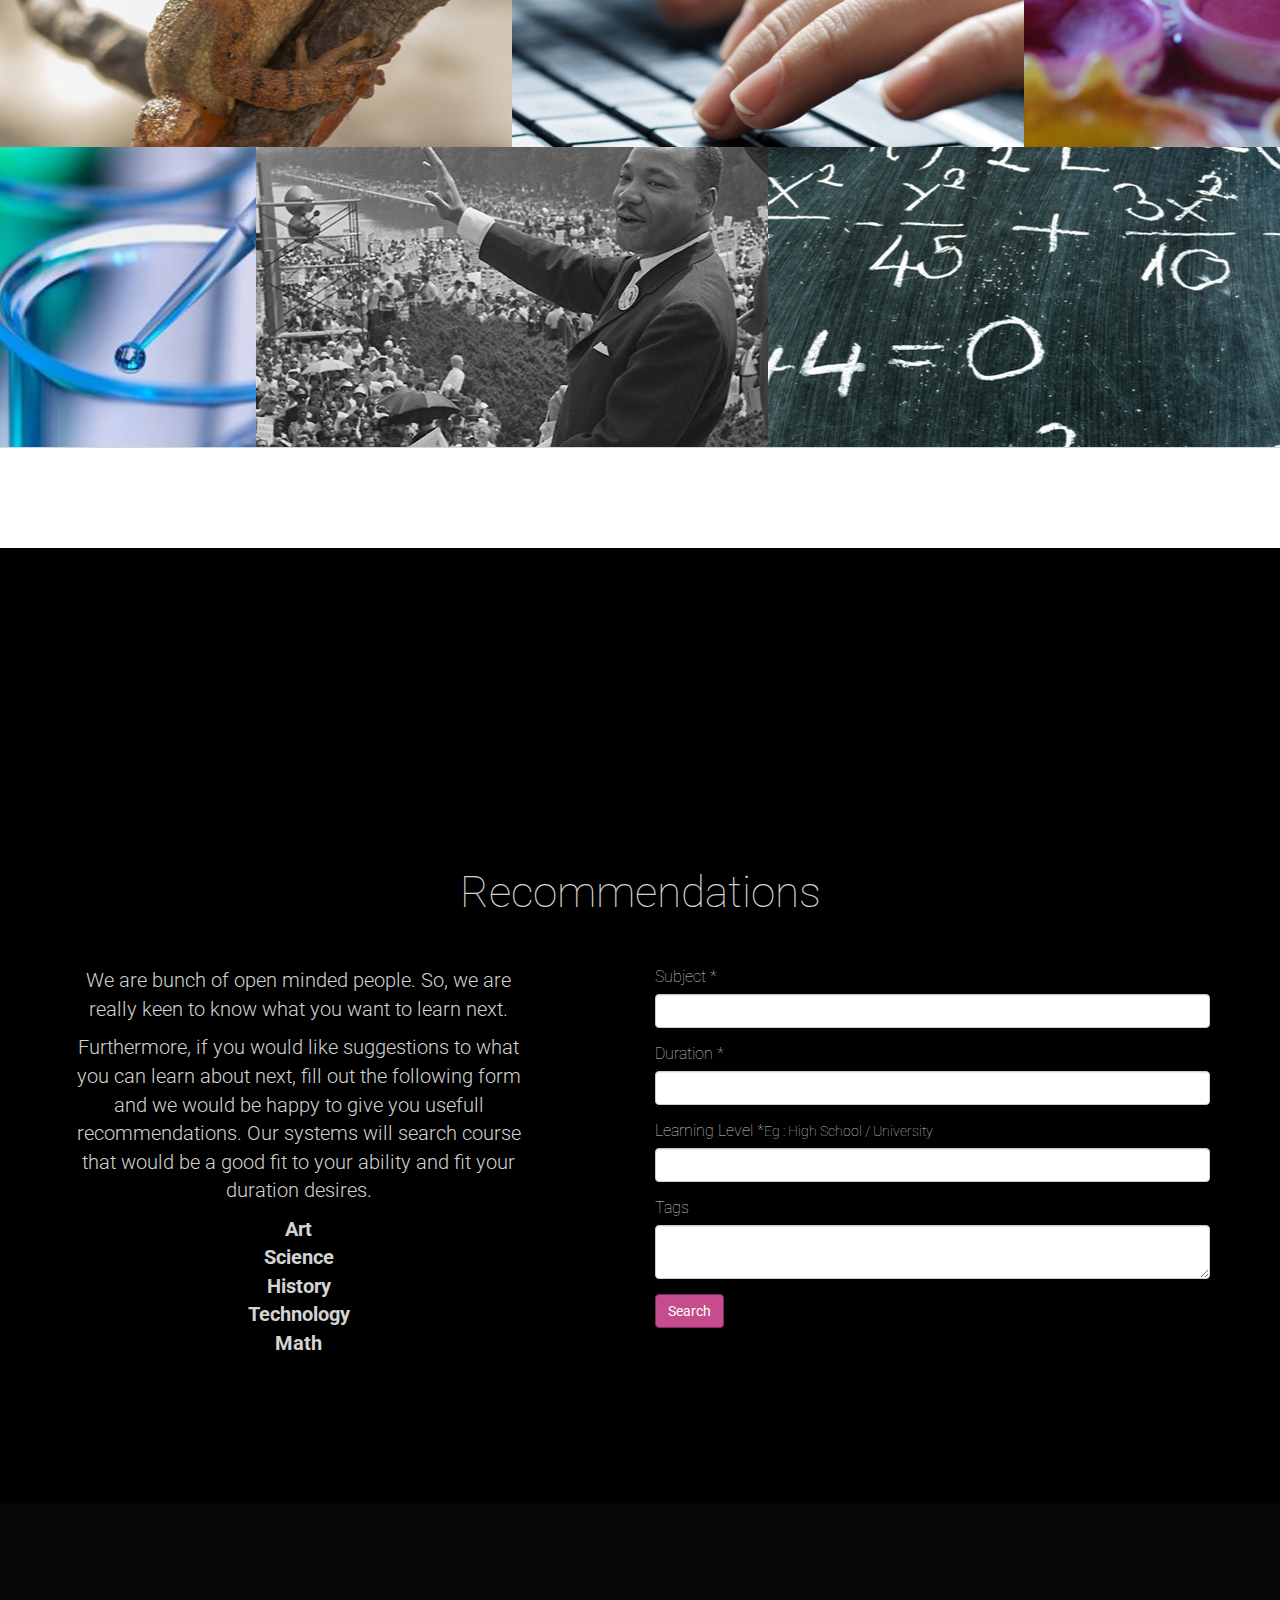
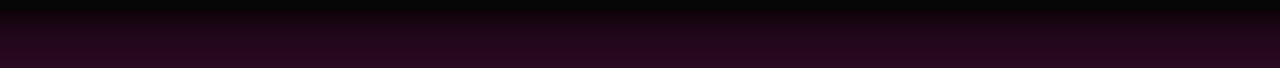
==== commit 2686686b: "making search bar and button legible" ====
--- a/index2.html
+++ b/index2.html
@@ -67,8 +67,8 @@
 					</p>
 					</div>
 				<div class="row">
-				  <p> <input type="search" value="Interested in?"> 
-				    <input type="button" name="Learn!" id="Learn!" value="Learn!">
+				  <p> <input class="form-control" type="search" value="Interested in?"> 
+				    <input class="btn btn-success" type="button" name="Learn!" id="Learn!" value="Learn!">
 				  </p>
 			  </div>
 
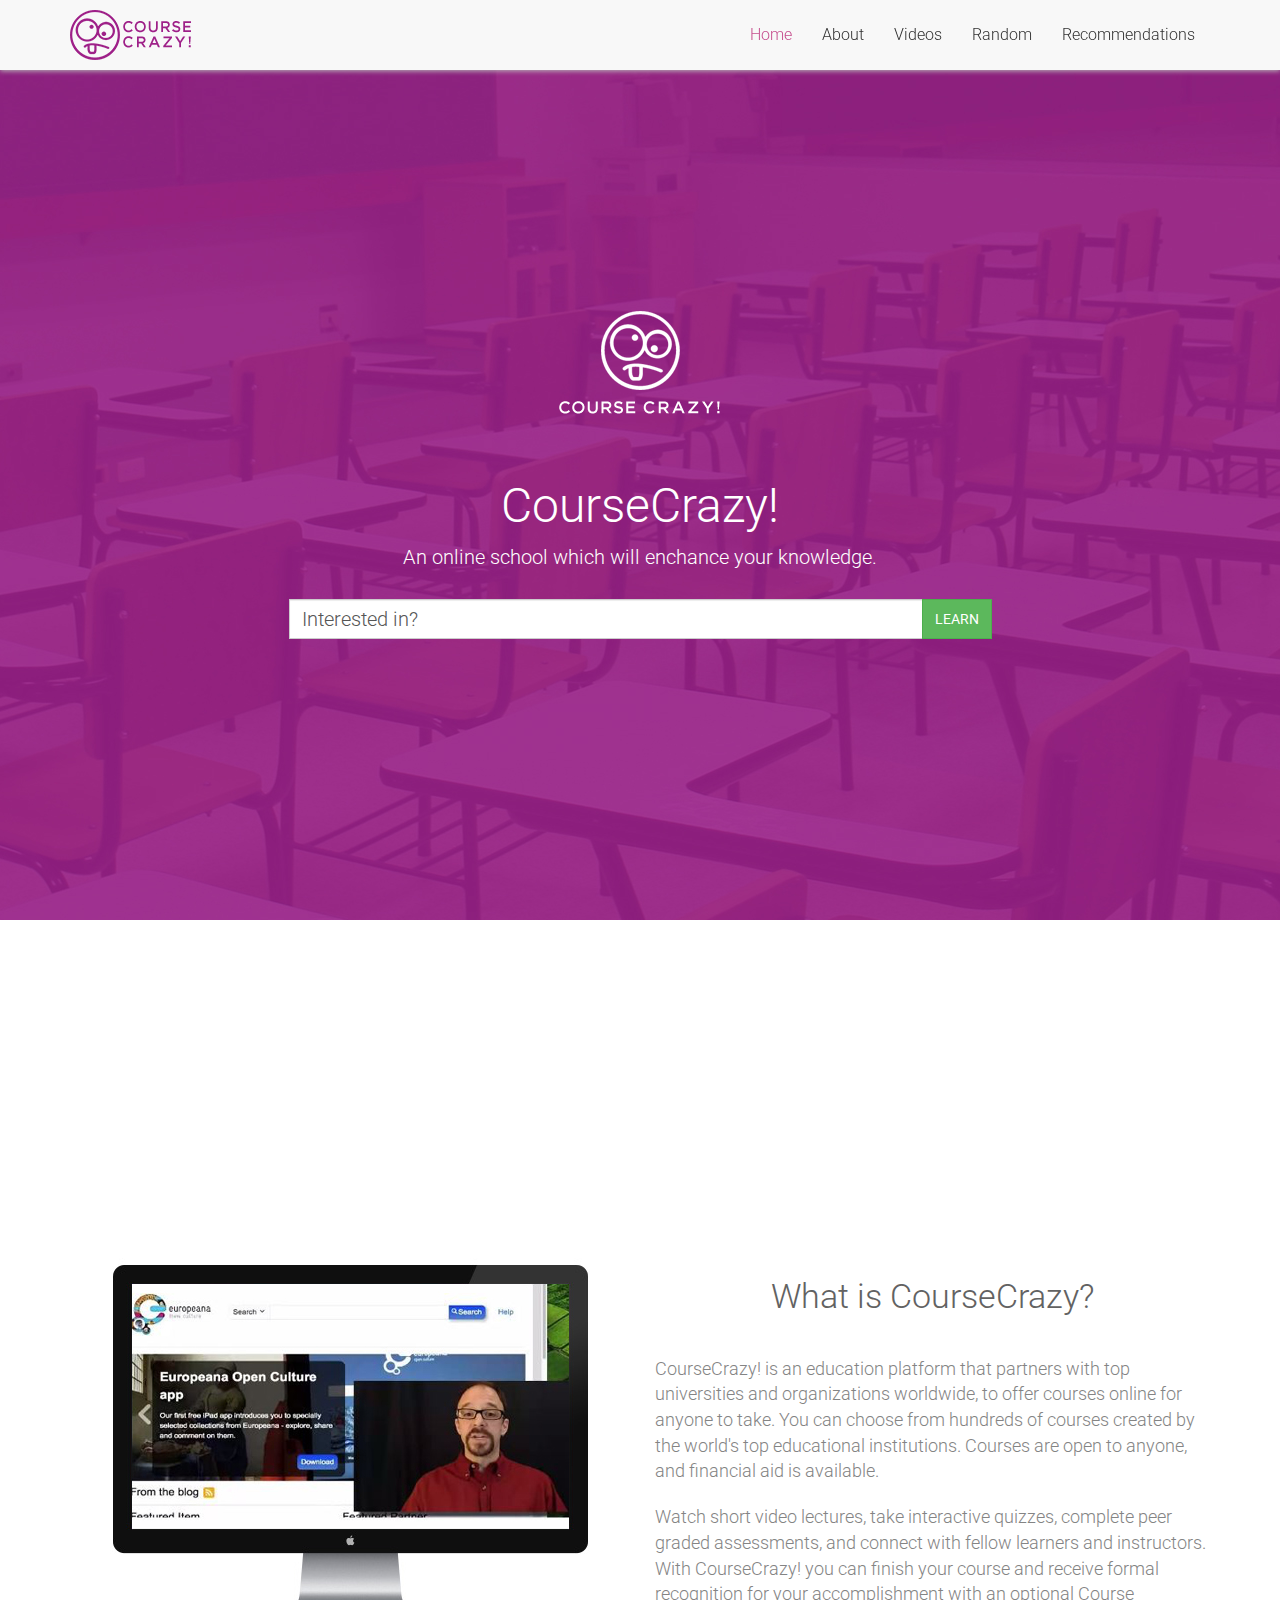
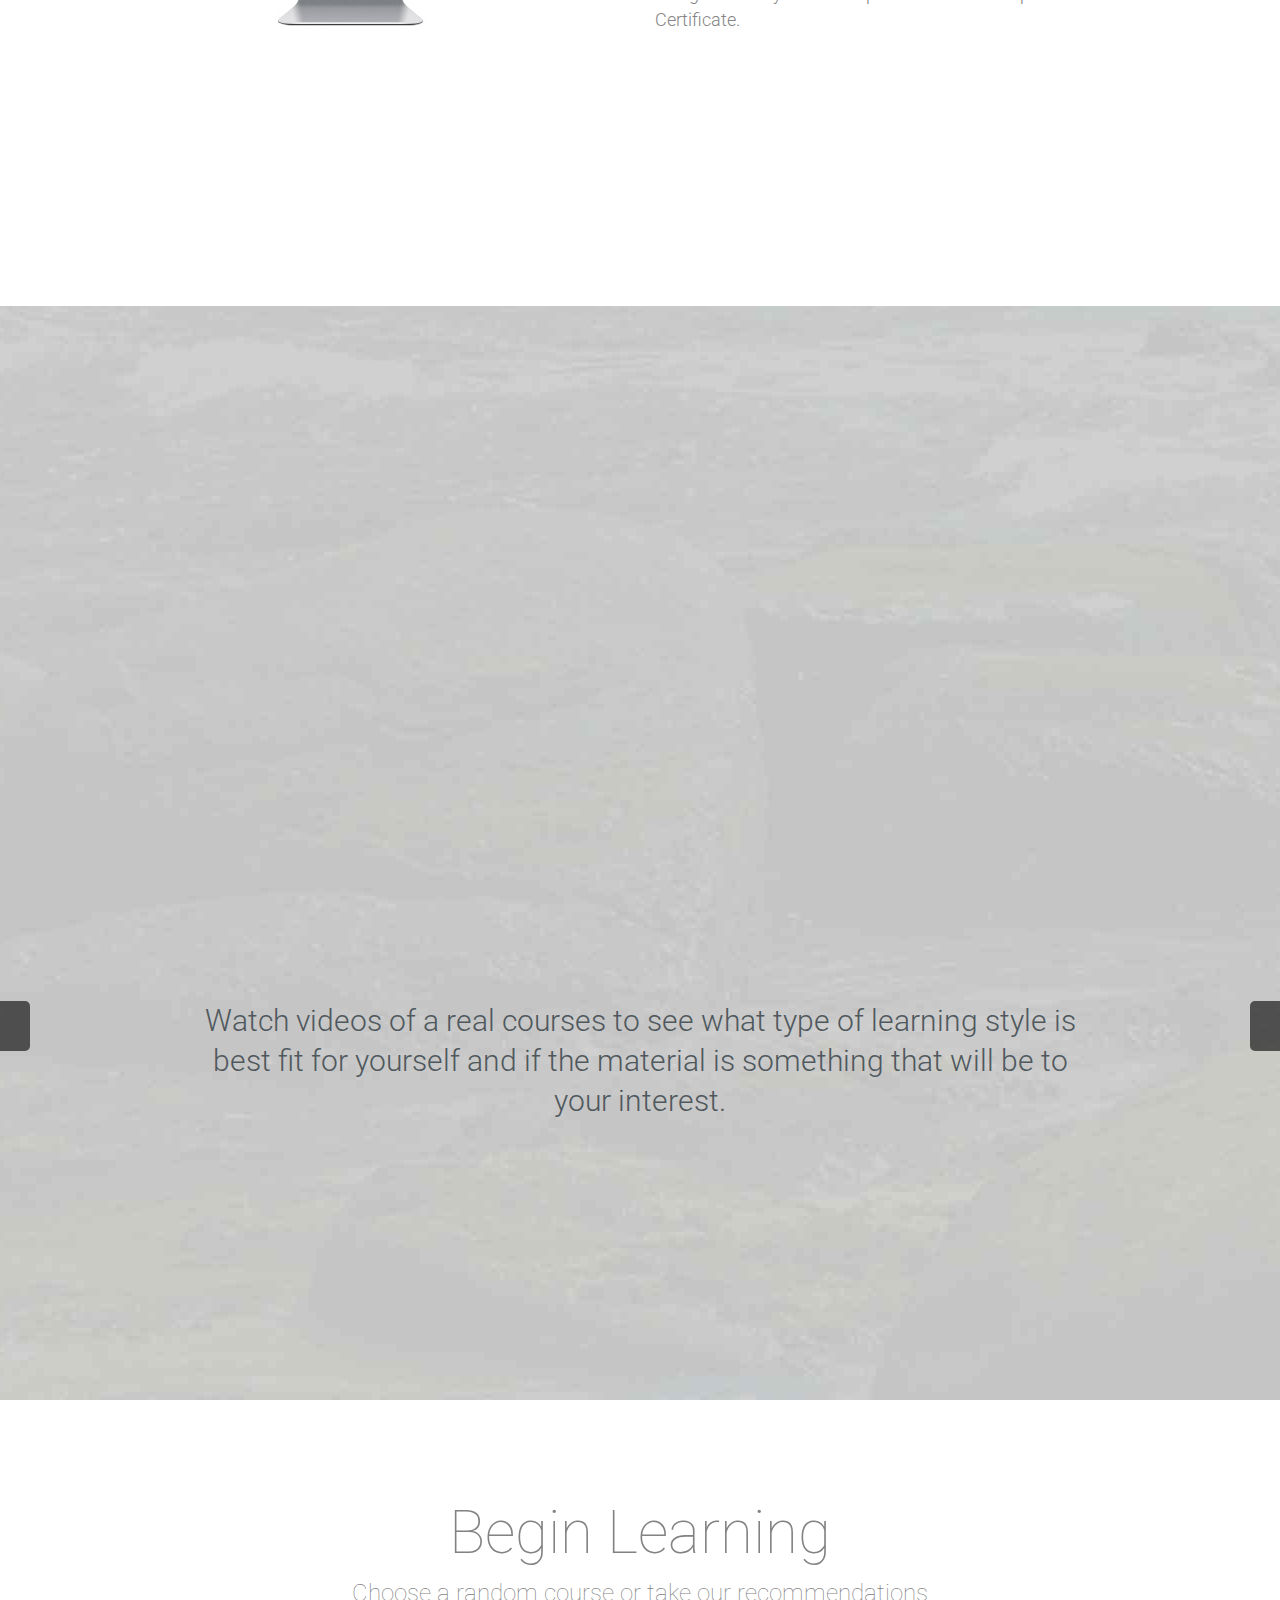
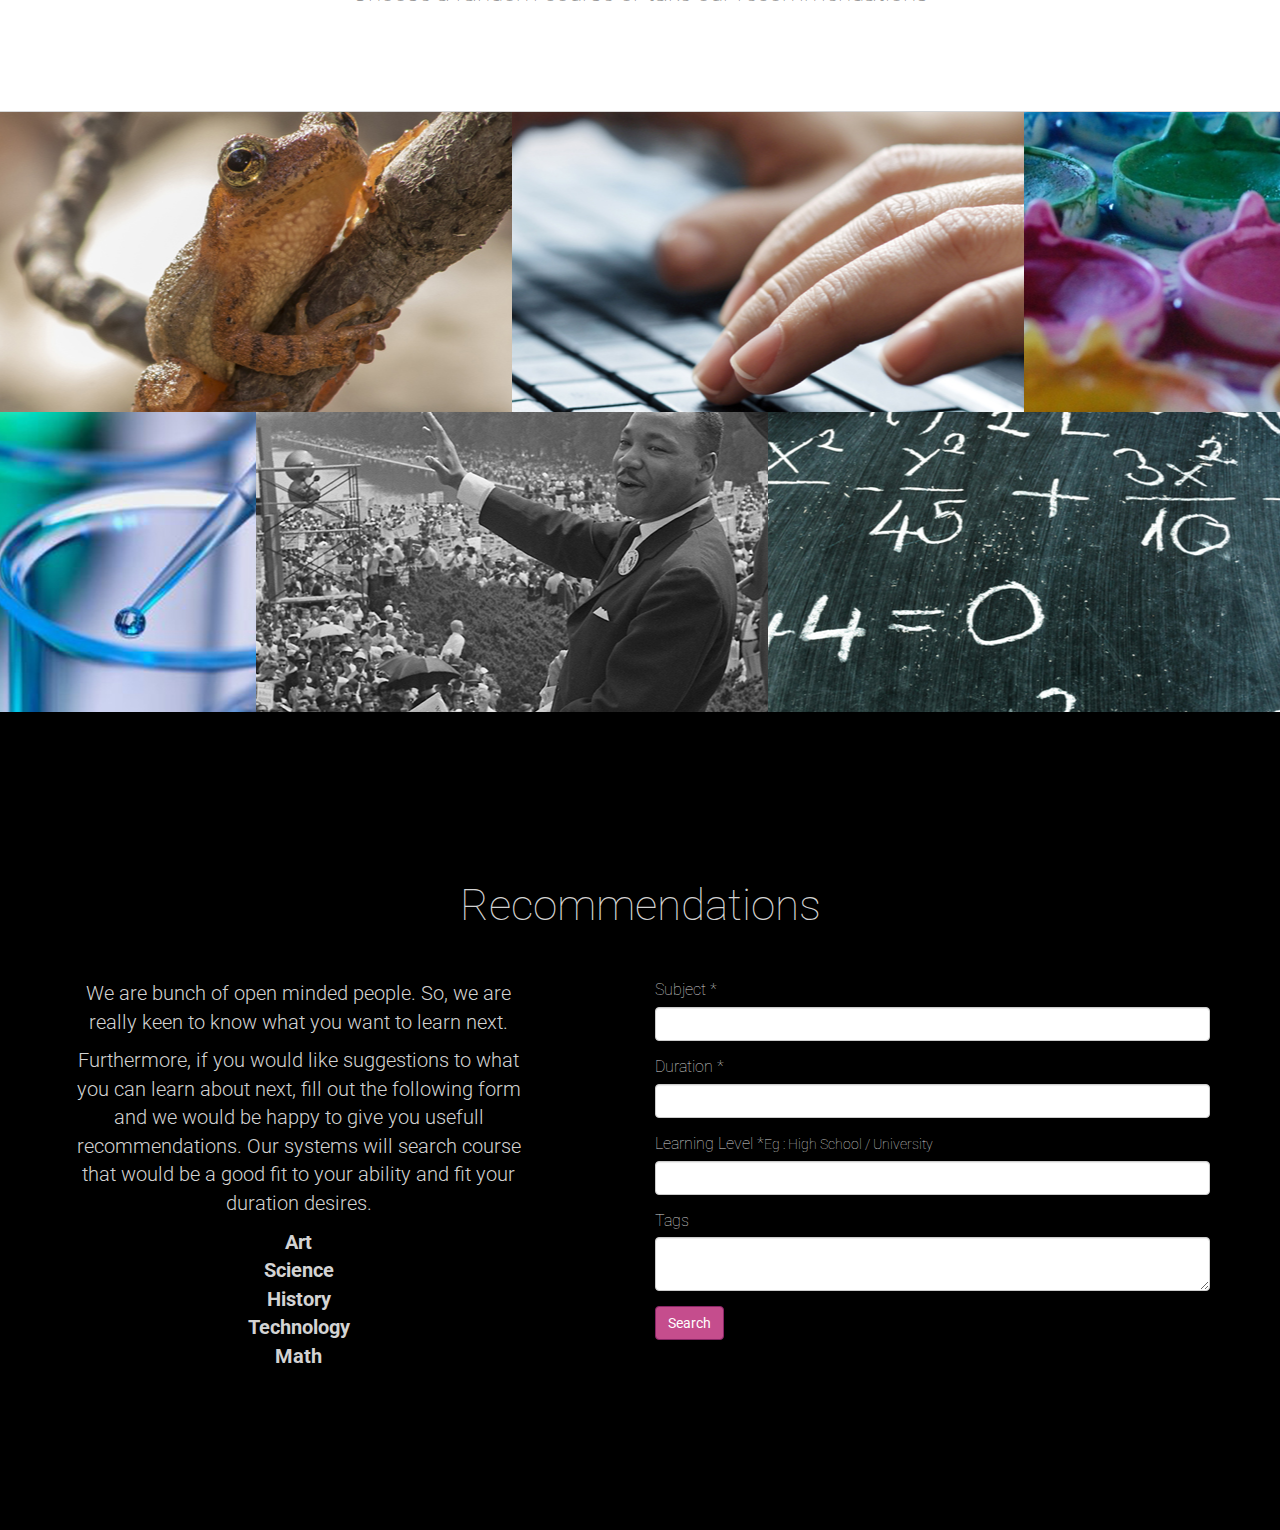
==== commit 4104fabb: "Fixing search and padding" ====
--- a/index2.html
+++ b/index2.html
@@ -66,10 +66,11 @@
 						An online school which will enchance your knowledge.
 					</p>
 					</div>
-				<div class="row">
-				  <p> <input class="form-control" type="search" value="Interested in?"> 
-				    <input class="btn btn-success" type="button" name="Learn!" id="Learn!" value="Learn!">
+					<br>
+				<div class="row">
+				  <p> <input class="form-control-search" type="search" value="Interested in?"> <input class="btn-search btn-success" type="button" name="Learn!" id="Learn!" value="LEARN">
 				  </p>
+				  
 			  </div>
 
 			</div>
@@ -375,7 +376,7 @@
 			</div>
 		</div>
 
-		<div class="section section5 footer" id="contact">
+		<div class="section section5 footer pushfooter" id="contact">
 			<div class="container">
 				<div class="row">
 					<h3 id="contact-us-header">Recommendations</h3>
--- a/css/main.css
+++ b/css/main.css
@@ -255,7 +255,12 @@
 
 .portfolio
 {	
-	padding: 100px 0px
+	padding: 0px;
+}
+
+.pushfooter
+{
+	margin-top: -2px;
 }
 
 .portfolio #portfolio-introduction
@@ -360,9 +365,12 @@
 
 .footer
 {
-	background: url(../img/footer-bg.jpg) repeat-x left bottom #000;
+	background: #000;
 	/*padding-top: 200px;*/
 }
+
+
+
 
 #contact
 {
@@ -631,6 +639,7 @@
 		float: right;
 	}
 }
+
 
 
 /* Large desktop */
